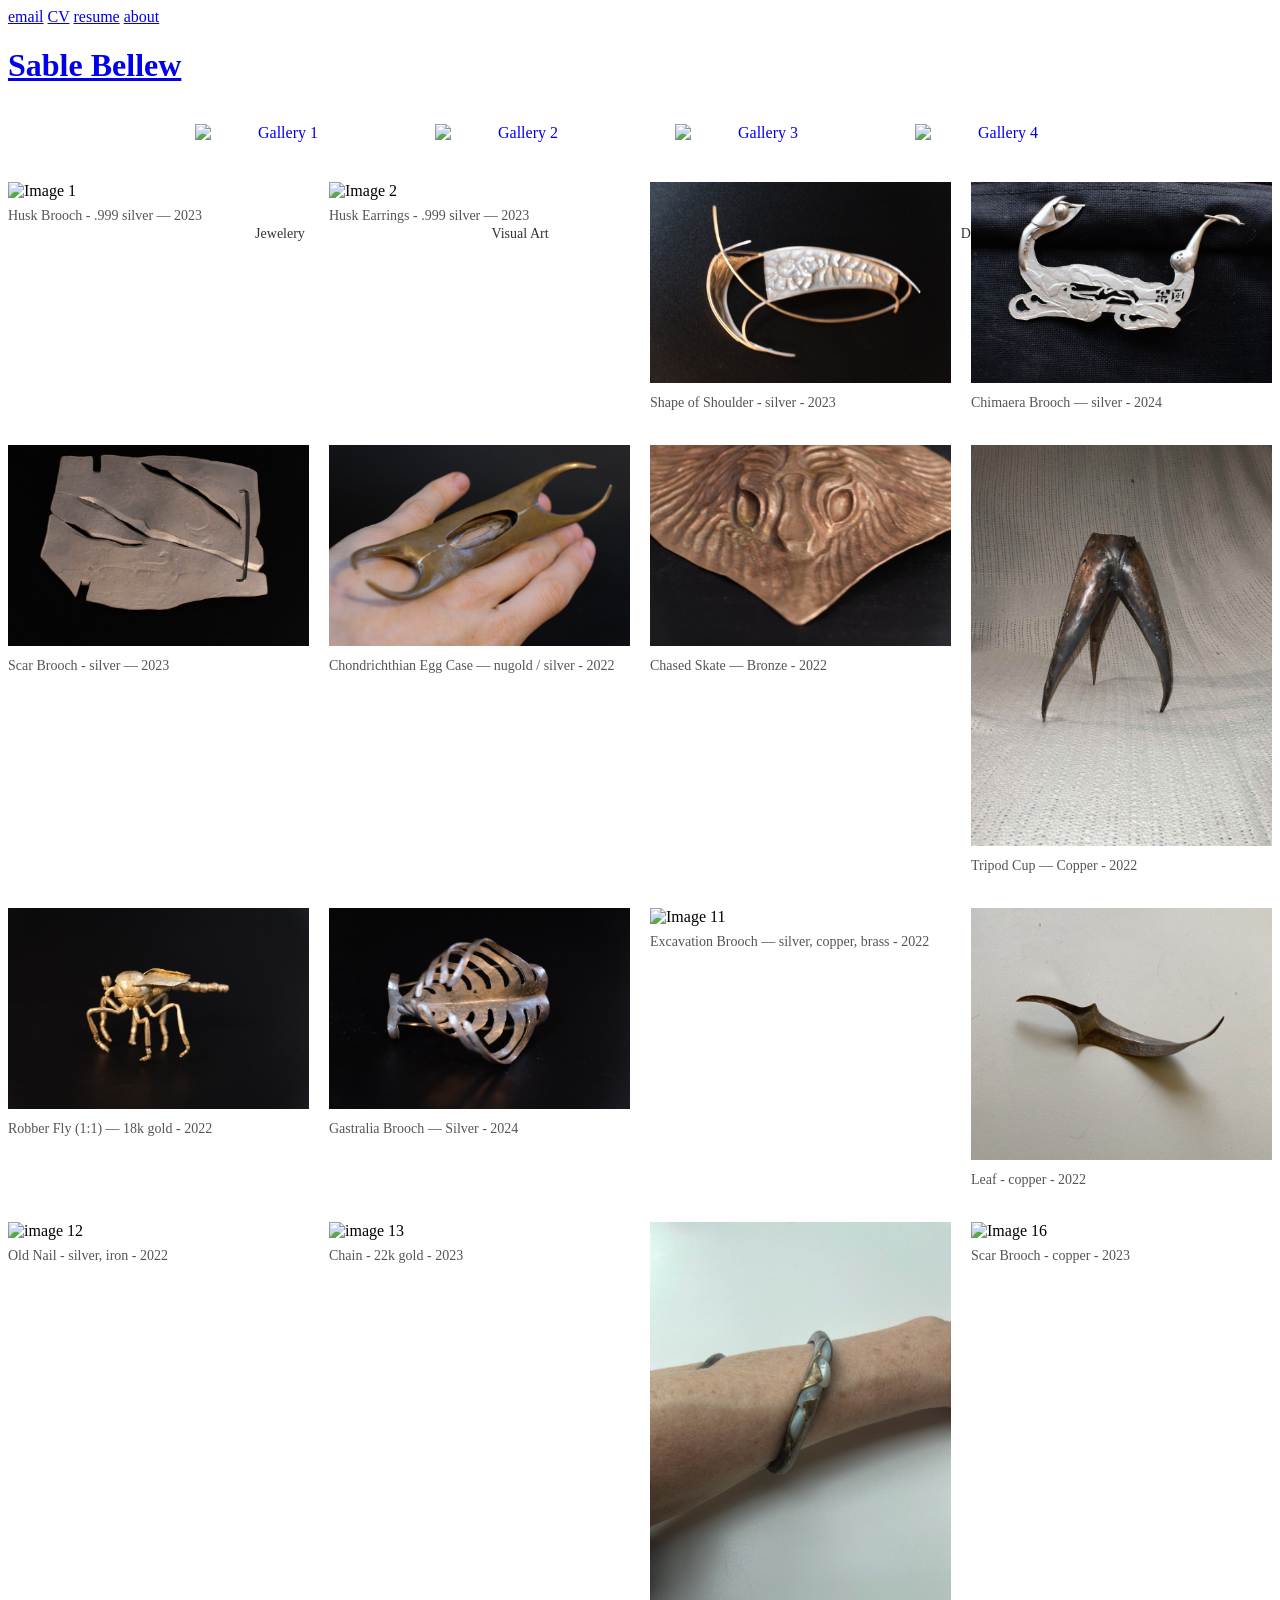
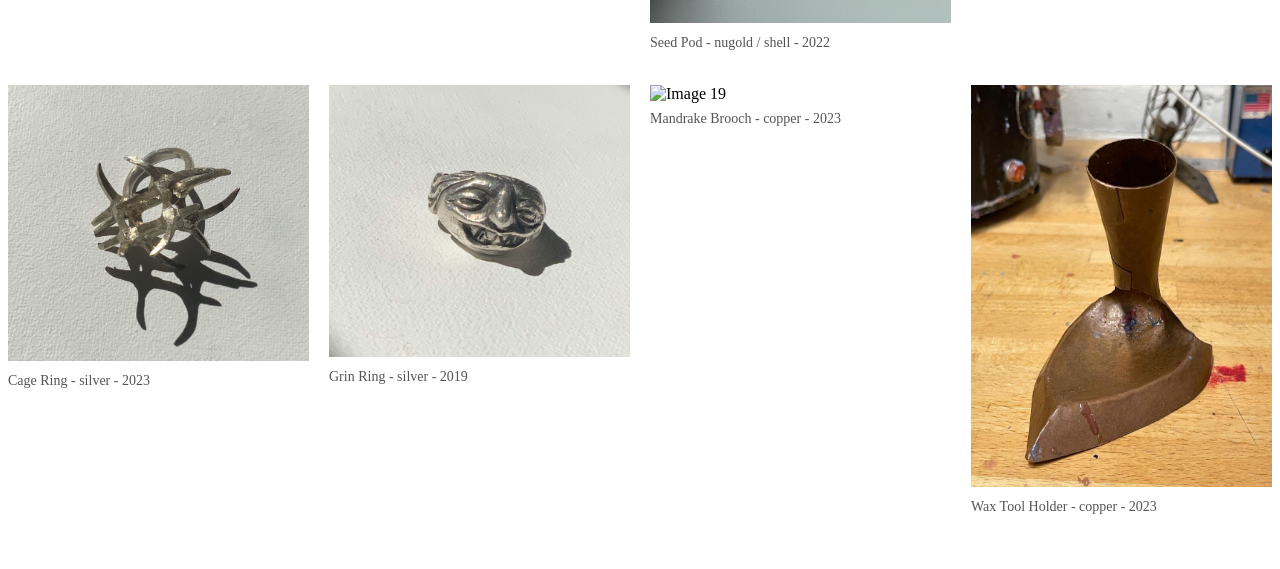
==== gallery1.html @ 0c8c331f "Update gallery1.html" ====
<!DOCTYPE html>
<html lang="en">
  <head>
    <meta charset="UTF-8" />
    <meta name="viewport" content="width=device-width, initial-scale=1.0" />
    <title>SilverGarden</title>
    <link rel="stylesheet" href="style.css" />
    <style>
      /* Main navigation and gallery buttons styling */
      .gallery-buttons {
        display: flex;
        justify-content: center;
        gap: 70px;
        margin: 40px 0;
      }

      .image-button {
        text-align: center;
        position: relative;
      }

      .image-label-wrapper {
        position: relative;
        display: inline-block;
      }

      .image-label-wrapper img {
        display: block;
        width: 170px;
        height: auto;
        object-fit: contain;
      }

      .label {
        position: absolute;
        top: 100px;
        left: 50%;
        transform: translateX(-50%);
        color: #333;
        font-size: 14px;
        padding: 2px 6px;
        border-radius: 4px;
        pointer-events: none;
      }

      /* Gallery grid styling */
      .gallery-grid {
        display: grid;
        grid-template-columns: repeat(auto-fill, minmax(250px, 1fr));
        gap: 20px;
        margin: 40px 0;
      }

      .gallery-item {
        position: relative;
      }

      .gallery-item img {
        width: 100%;
        height: auto;
        object-fit: cover;
        cursor: pointer;
        transition: transform 0.3s ease;
      }

      .gallery-item img:hover {
        transform: scale(1.03);
      }

      .gallery-item p {
        margin-top: 8px;
        font-size: 14px;
        color: #555;
      }

      /* Modal styling */
      .modal {
        display: none;
        position: fixed;
        z-index: 1000;
        left: 0;
        top: 0;
        width: 100%;
        height: 100%;
        overflow: auto;
        background-color: rgba(0, 0, 0, 0.9);
      }

      .modal-content {
        margin: auto;
        display: block;
        max-width: 80%;
        max-height: 80vh;
        position: relative;
        top: 50%;
        transform: translateY(-50%);
      }

      .caption {
        margin: auto;
        display: block;
        width: 80%;
        text-align: center;
        color: white;
        padding: 10px 0;
        height: 40px;
      }

      /* Close button */
      .close {
        position: absolute;
        top: 15px;
        right: 35px;
        color: #f1f1f1;
        font-size: 40px;
        font-weight: bold;
        transition: 0.3s;
        cursor: pointer;
      }

      .close:hover,
      .close:focus {
        color: #bbb;
        text-decoration: none;
      }
    </style>
  </head>
  <body>
    <header>
      <nav>
        <a href="#">email</a>
        <a href="#">CV</a>
        <a href="resume.html">resume</a>
        <a href="#">about</a>
      </nav>
    </header>
   <div class="header">
      <a href="index.html">
  <h1>Sable Bellew</h1>
      </a>
      <main>
      <div class="gallery-buttons">
        <div class="image-button">
          <a href="gallery1.html">
            <div class="image-label-wrapper">
              <span class="label">Jewelery</span>
              <img
                src="images/4star2.png"
                alt="Gallery 1"
                data-default="images/4star2.png"
                data-hover="images/4star1.png"
              />
            </div>
          </a>
        </div>

        <div class="image-button">
          <a href="gallery2.html">
            <div class="image-label-wrapper">
              <span class="label">Visual Art</span>
              <img
                src="images/4wrench2.png"
                alt="Gallery 2"
                data-default="iimages/4wrench2.png"
                data-hover="images/4wrenchtransparent.png"
              />
            </div>
          </a>
        </div>

        <div class="image-button">
          <a href="gallery3.html">
            <div class="image-label-wrapper">
              <span class="label">Research</span>
              <img
                src="images/4vice1.png"
                alt="Gallery 3"
                data-default="images/4vice1.png"
                data-hover="images/4vice2.png"
              />
            </div>
          </a>
        </div>

        <div class="image-button">
          <a href="gallery4.html">
            <div class="image-label-wrapper">
              <span class="label">Deuterostome</span>
              <img
                src="images/4bucket1.png"
                alt="Gallery 4"
                data-default="images/4bucket1.png"
                data-hover="images/4bucket2.png"
              />
            </div>
          </a>
        </div>
      </div>
    </main>

      <!-- Gallery grid -->
      <div class="gallery-grid">
        <div class="gallery-item">
          <img
            src="images/2brooch5.JPG"
            alt="Image 1"
            class="modal-opener"
          />
          <p>Husk Brooch - .999 silver — 2023</p>
        </div>
        <div class="gallery-item">
          <img
            src="images/2earring1.JPG"
            alt="Image 2"
            class="modal-opener"
          />
          <p>Husk Earrings - .999 silver — 2023</p>
        </div>
        <div class="gallery-item">
          <img
            src="images/2brooch3.JPG"
            alt="Image 3"
            class="modal-opener"
          />
          <p>Shape of Shoulder - silver - 2023</p>
        </div>
        <div class="gallery-item">
          <img
            src="images/2brooch4.5.JPG"
            alt="Image 4"
            class="modal-opener"
          />
          <p>Chimaera Brooch — silver - 2024</p>
        </div>
        <div class="gallery-item">
          <img
            src="images/2brooch1.JPG"
            alt="Image 5"
            class="modal-opener"
          />
          <p>Scar Brooch - silver — 2023</p>
        </div>
        <div class="gallery-item">
          <img
            src="images/2hollow1.JPG"
            alt="Image 6"
            class="modal-opener"
          />
          <p>Chondrichthian Egg Case — nugold / silver - 2022</p>
        </div>
        <div class="gallery-item">
          <img
            src="images/2skate1.JPG"
            alt="Image 7"
            class="modal-opener"
          />
          <p>Chased Skate — Bronze - 2022</p>
        </div>
        <div class="gallery-item">
          <img
            src="images/2hollow2.jpg"
            alt="Image 8"
            class="modal-opener"
          />
          <p>Tripod Cup — Copper - 2022</p>
        </div>
        <div class="gallery-item">
          <img
            src="images/2fly3.JPG"
            alt="Image 9"
            class="modal-opener"
          />
          <p>Robber Fly (1:1) — 18k gold - 2022</p>
        </div>
        <div class="gallery-item">
          <img
            src="images/2brooch2.JPG"
            alt="Image 10"
            class="modal-opener"
          />
          <p>Gastralia Brooch — Silver - 2024</p>
        </div>
        <div class="gallery-item">
          <img
            src="images/2brooch6.png"
            alt="Image 11"
            class="modal-opener"
          />
          <p>Excavation Brooch — silver, copper, brass - 2022</p>
        </div>
        <div class="gallery-item">
          <img
            src="images/2hollow3.jpg"
            alt="image 11"
            class="modal-opener"
          />
          <p>Leaf - copper - 2022</p>
        </div>
        <div class="gallery-item">
          <img
            src="images/2chain2.jpg"
            alt="image 12"
            class="modal-opener"
          />
          <p>Old Nail - silver, iron - 2022</p>
        </div>
        <div class="gallery-item">
          <img
            src="images/2chain1.jpg"
            alt="image 13"
            class="modal-opener"
          />
          <p>Chain - 22k gold - 2023</p>
        </div>
        <div class="gallery-item">
          <img
            src="images/2hollow4.JPG"
            alt="Seed Pod Cuff - shell and nugold - 2022"
            class="modal-opener"
          />
          <p>Seed Pod - nugold / shell - 2022</p>
        </div>
        <div class="gallery-item">
          <img
            src="images/2brooch7.jpg"
            alt="Image 16"
            class="modal-opener"
          />
          <p>Scar Brooch - copper - 2023</p>
        </div>
        <div class="gallery-item">
          <img
            src="images/2ring9.jpg"
            alt="Image 17"
            class="modal-opener"
          />
          <p>Cage Ring - silver - 2023</p>
        </div>
        <div class="gallery-item">
          <img
            src="images/2ring11.jpg"
            alt="Image 18"
            class="modal-opener"
          />
          <p>Grin Ring - silver - 2019</p>
        </div>
        <div class="gallery-item">
          <img
            src="images/2brooch8.jpg"
            alt="Image 19"
            class="modal-opener"
          />
          <p>Mandrake Brooch - copper - 2023</p>
        </div>
        <div class="gallery-item">
          <img
            src="images/2hollow6.JPG"
            alt="Image 20"
            class="modal-opener"
          />
          <p>Wax Tool Holder - copper - 2023</p>
        </div>
      </div>
    </main>

    <!-- The Modal -->
    <div id="imageModal" class="modal">
      <span class="close">&times;</span>
      <img class="modal-content" id="modalImage">
      <div id="caption" class="caption"></div>
    </div>

    <script>
      // Wait for the DOM to be fully loaded before running code
      document.addEventListener("DOMContentLoaded", function() {
        // Handle hover effects for the main gallery navigation buttons
        document.querySelectorAll('.image-button img').forEach((img) => {
          const defaultSrc = img.dataset.default;
          const hoverSrc = img.dataset.hover;
          
          img.addEventListener('mouseover', () => {
            img.src = hoverSrc;
          });
          
          img.addEventListener('mouseout', () => {
            img.src = defaultSrc;
          });
        });
        
        // Modal functionality
        const modal = document.getElementById("imageModal");
        const modalImg = document.getElementById("modalImage");
        const captionText = document.getElementById("caption");
        const closeBtn = document.getElementsByClassName("close")[0];
        
        // Get all images with the class "modal-opener"
        const images = document.querySelectorAll(".modal-opener");
        
        // Add click event to each gallery image
        images.forEach(img => {
          img.addEventListener("click", function() {
            modal.style.display = "block";
            modalImg.src = this.src;
            captionText.innerHTML = this.alt;
            
            // Get the caption from the paragraph element that follows the image
            const captionElement = this.nextElementSibling;
            if (captionElement && captionElement.tagName === 'P') {
              captionText.innerHTML = captionElement.textContent;
            }
          });
        });
        
        // Close the modal when the × is clicked
        closeBtn.onclick = function() {
          modal.style.display = "none";
        }
        
        // Close the modal when clicking outside of the image
        modal.addEventListener("click", function(event) {
          if (event.target === modal) {
            modal.style.display = "none";
          }
        });
        
        // Close the modal when the Escape key is pressed
        document.addEventListener('keydown', function(event) {
          if (event.key === 'Escape' && modal.style.display === 'block') {
            modal.style.display = 'none';
          }
        });
      });
    </script>
  </body>
</html>
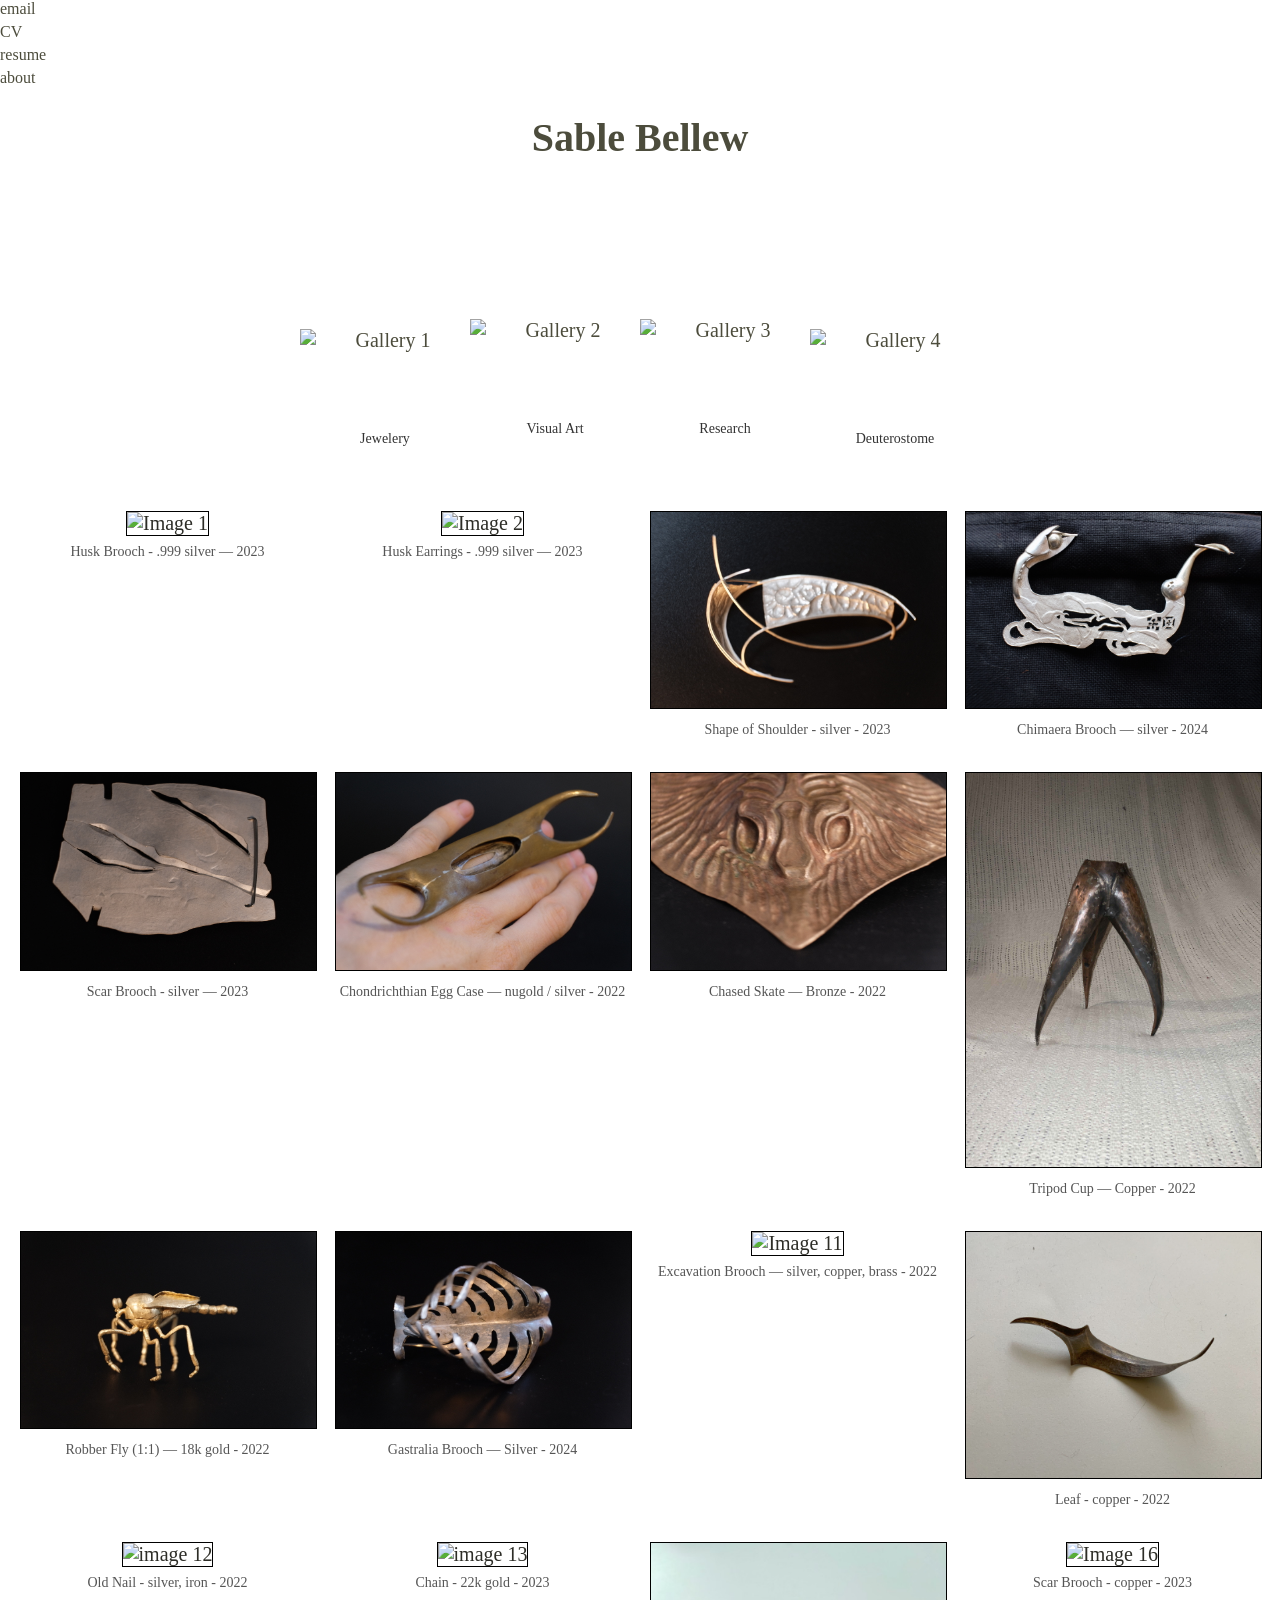
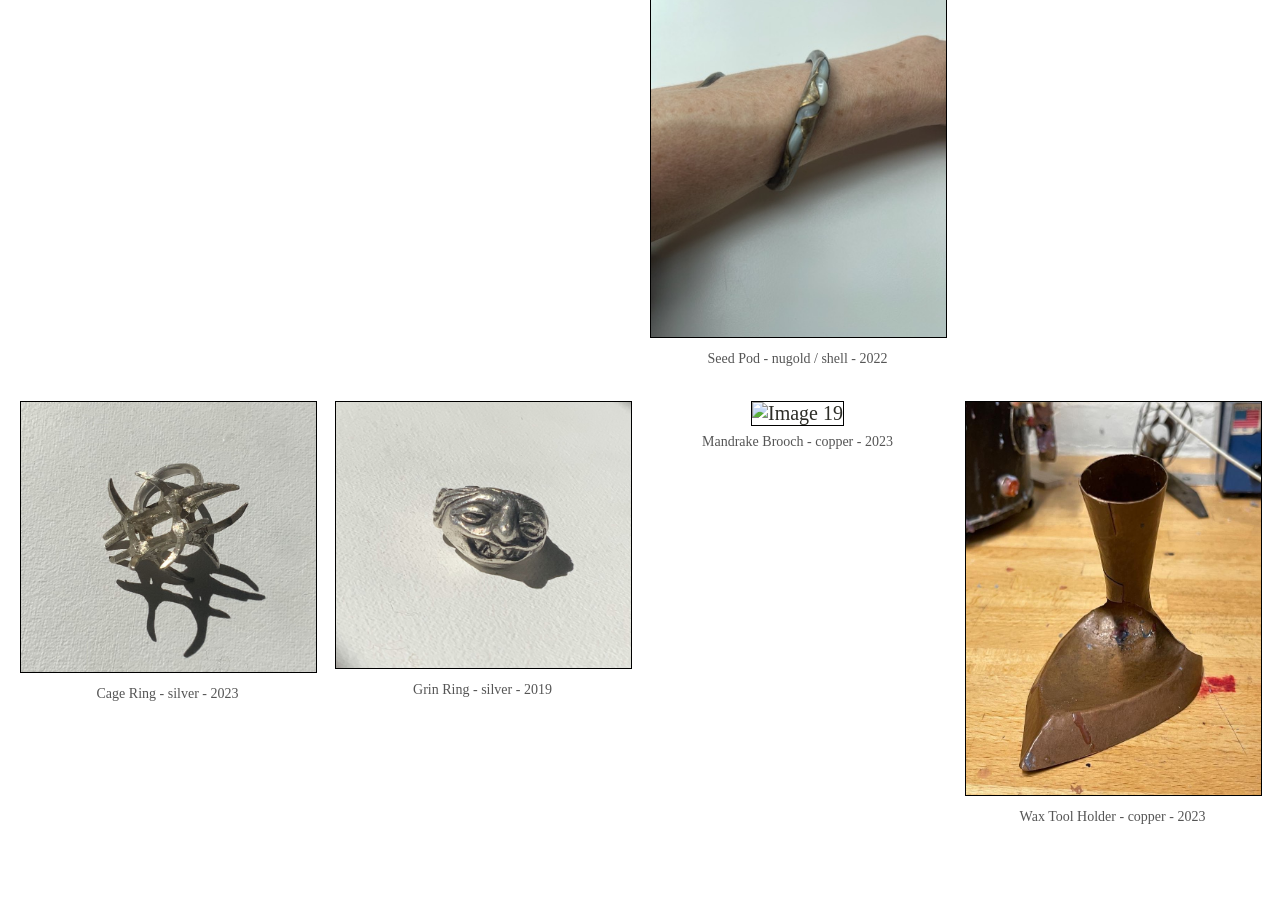
==== commit 9087263d: "Update gallery1.html" ====
--- a/gallery1.html
+++ b/gallery1.html
@@ -161,7 +161,7 @@
               <img
                 src="images/4wrench2.png"
                 alt="Gallery 2"
-                data-default="iimages/4wrench2.png"
+                data-default="images/4wrench2.png"
                 data-hover="images/4wrenchtransparent.png"
               />
             </div>
--- a/style.css
+++ b/style.css
@@ -0,0 +1,213 @@
+body {
+  font-family: 'HiraginoKakuGothic', serif;
+  background-color: #fff;
+  background-size: cover;
+  background-position: center;
+  background-repeat: no-repeat;
+  height: 100vh;
+  margin: 0;
+  display: flex;
+  flex-direction: column;
+}
+
+@font-face {
+  font-family: 'HiraginoKakuGothic';
+  src: url('https://cdn.glitch.global/cab32a10-c938-4b3f-b2cf-bbcc3f9d5148/OradanoGSRR.ttf?v=1747278295881') format('opentype');
+  font-weight: bold;
+  font-style: normal;
+}
+
+header {
+  width: 100%;
+  padding: 0px;
+  margin: 0px;
+  top: 0;
+  left: 0;
+  display: flex;
+  gap: 0px;
+  z-index: 10;
+}
+.header {A
+  padding: 0px;
+  text-align: Center;
+  background: #;
+  color: #2d2d27;
+  font-size: 20px;
+}
+
+nav {
+  display: flex;
+  flex-direction: column;
+  align-items: flex-start;
+  gap: 5px;
+}
+
+nav a {
+  display: inline-block;
+  text-decoration: none;
+  color: #4c4c3c;
+  font-weight: normal;
+  margin-right: 90px;
+}
+
+nav a:hover {
+  text-decoration: underline;
+  color: #e9eb45;
+}
+.header a {
+  text-decoration: none;
+  color: #4c4c3c;
+  font-weight: normal;
+}
+
+.header a:hover {
+  text-decoration: underline;
+  color: #e9eb45;
+}
+main {
+  display: flex;
+  flex-direction: column;
+  flex: 1;
+  margin-top: 50px;
+  padding: 20px;
+}
+
+.gallery-buttons {
+  display: flex;
+  justify-content: center;
+  gap: 70px;
+  margin: 0px 0;
+  position: relative;
+}
+
+.gallery-buttons .image-button {
+  background: none;
+  border: none;
+  cursor: pointer;
+}
+
+.gallery-buttons .image-button:nth-child(1) {
+  transform: translateY(20px);
+}
+
+.gallery-buttons .image-button:nth-child(2),
+.gallery-buttons .image-button:nth-child(3) {
+  transform: translateY(10px);
+}
+
+.gallery-buttons .image-button:nth-child(4) {
+  transform: translateY(20px);
+}
+
+.gallery-grid {
+  display: grid;
+  grid-template-columns: repeat(auto-fit, minmax(250px, 1fr));
+  gap: 30px;
+  padding: 40px 20px;
+}
+
+.gallery-item {
+  text-align: center;
+}
+
+.gallery-item img {
+  max-width: 100%;
+  height: auto;
+  border: 1px solid black;
+}
+
+.gallery-item p {
+  margin-top: 8px;
+  font-size: 00.95em;
+  color: ##2d2d27;
+}
+
+.image-button {
+  background: none;
+  border: none;
+  padding: 0;
+  cursor: pointer;
+  width: 100px;
+  aspect-ratio: 1 / 1;
+  display: flex;
+  align-items: center;
+  justify-content: center;
+}
+
+.image-button img {
+  width: 170px;
+  height: auto;
+  object-fit: contain;
+  display: block;
+}
+
+/* Style the Image Used to Trigger the Modal */
+#myImg {
+  border-radius: 5px;
+  cursor: pointer;
+  transition: 0.3s;
+}
+
+#myImg:hover {opacity: 0.7;}
+
+/* The Modal (background) */
+.modal {
+  display: none; /* Hidden by default */
+  position: fixed; /* Stay in place */
+  z-index: 1; /* Sit on top */
+  padding-top: 100px; /* Location of the box */
+  left: 0;
+  top: 0;
+  width: 100%; /* Full width */
+  height: 100%; /* Full height */
+  overflow: auto; /* Enable scroll if needed */
+  background-color: rgb(0,0,0); /* Fallback color */
+  background-color: rgba(0,0,0,0.9); /* Black w/ opacity */
+}
+
+/* Modal Content (Image) */
+.modal-content {
+  margin: auto;
+  display: block;
+  width: 80%;
+  max-width: 700px;
+ object-fit: contain;  /* add this */
+  max-height: 80vh;
+}
+
+/* Caption of Modal Image (Image Text) - Same Width as the Image */
+#caption {
+  margin: auto;
+  display: block;
+  width: 80%;
+  max-width: 700px;
+  text-align: center;
+  color: #ccc;
+  padding: 10px 0;
+  height: 150px;
+}
+
+
+
+@keyframes zoom {
+  from {transform:scale(0)}
+  to {transform:scale(1)}
+}
+
+/* The Close Button */
+.close {
+  position: absolute;
+  top: 15px;
+  right: 35px;
+  color: #f1f1f1;
+  font-size: 40px;
+  font-weight: bold;
+  transition: 0.3s;
+}
+
+.close:hover,
+.close:focus {
+  color: #bbb;
+  text-decoration: none;
+  cursor: pointer;
+}
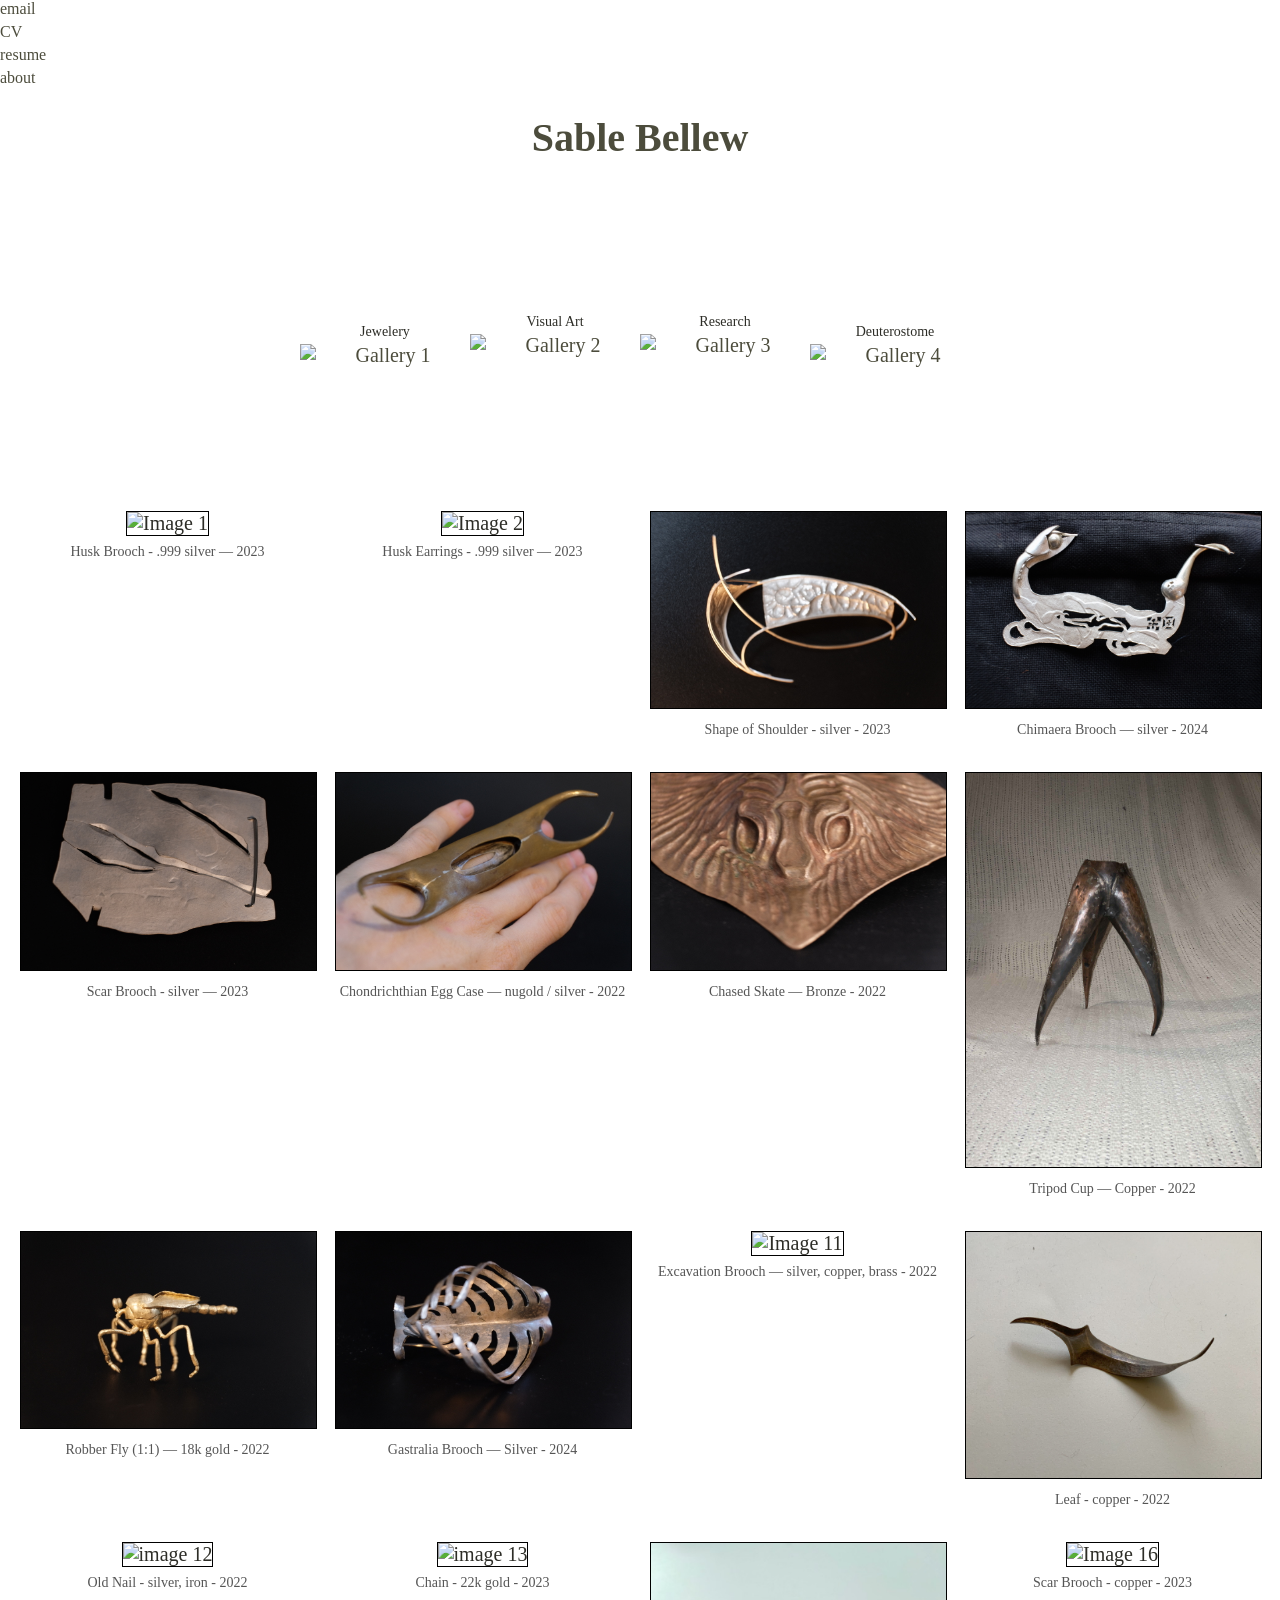
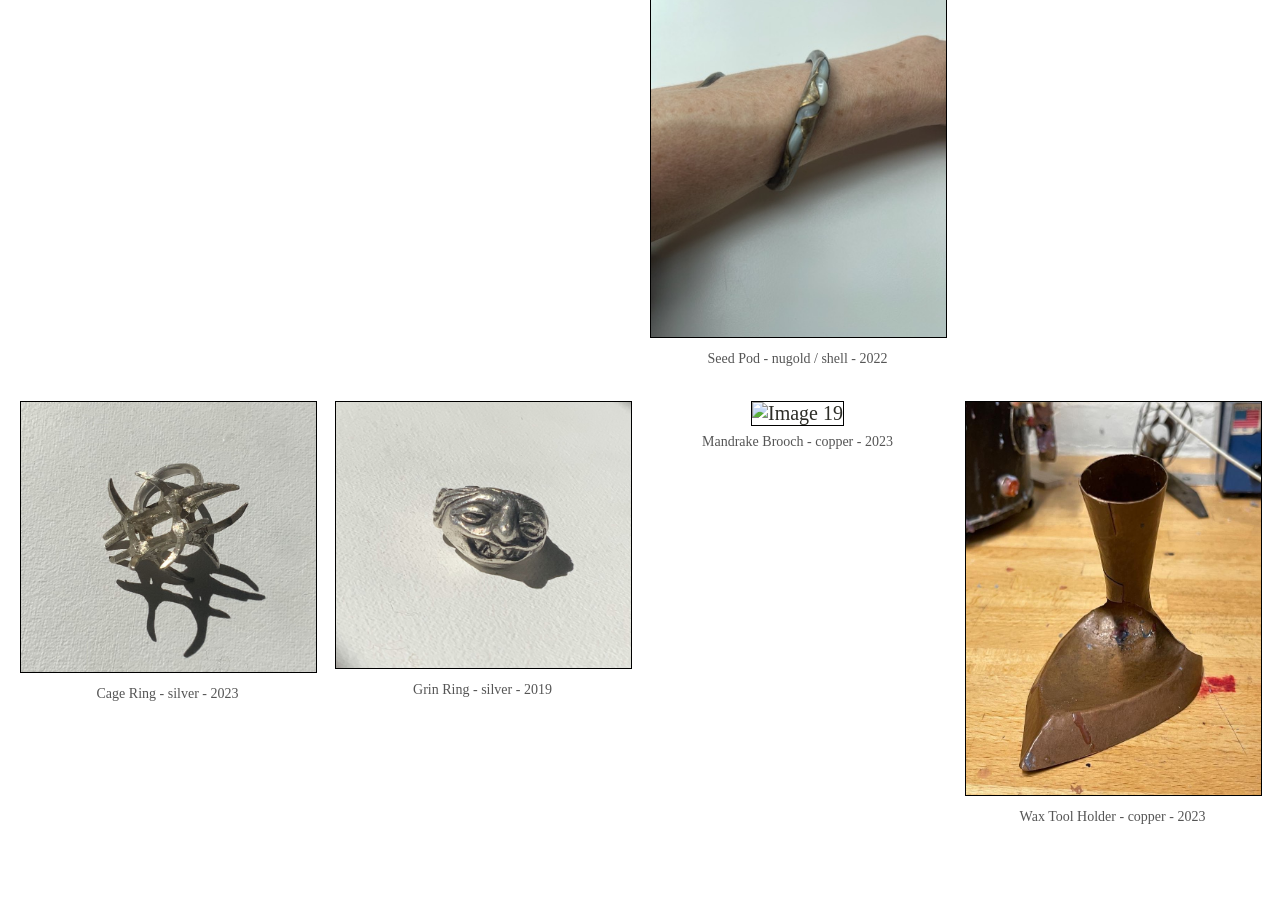
==== commit 77166d27: "Update gallery1.html" ====
--- a/gallery1.html
+++ b/gallery1.html
@@ -31,16 +31,17 @@
         object-fit: contain;
       }
 
-      .label {
-        position: absolute;
-        top: 100px;
-        left: 50%;
-        transform: translateX(-50%);
-        color: #333;
-        font-size: 14px;
-        padding: 2px 6px;
-        border-radius: 4px;
-        pointer-events: none;
+.label {
+  display: block;
+  position: static;
+  transform: none;
+  background-color: transparent;
+  color: #2d2d27;
+  font-size: 14px;
+  padding: 4px 0;
+  margin-top: 6px;
+  text-align: center;
+  pointer-events: none;
       }
 
       /* Gallery grid styling */
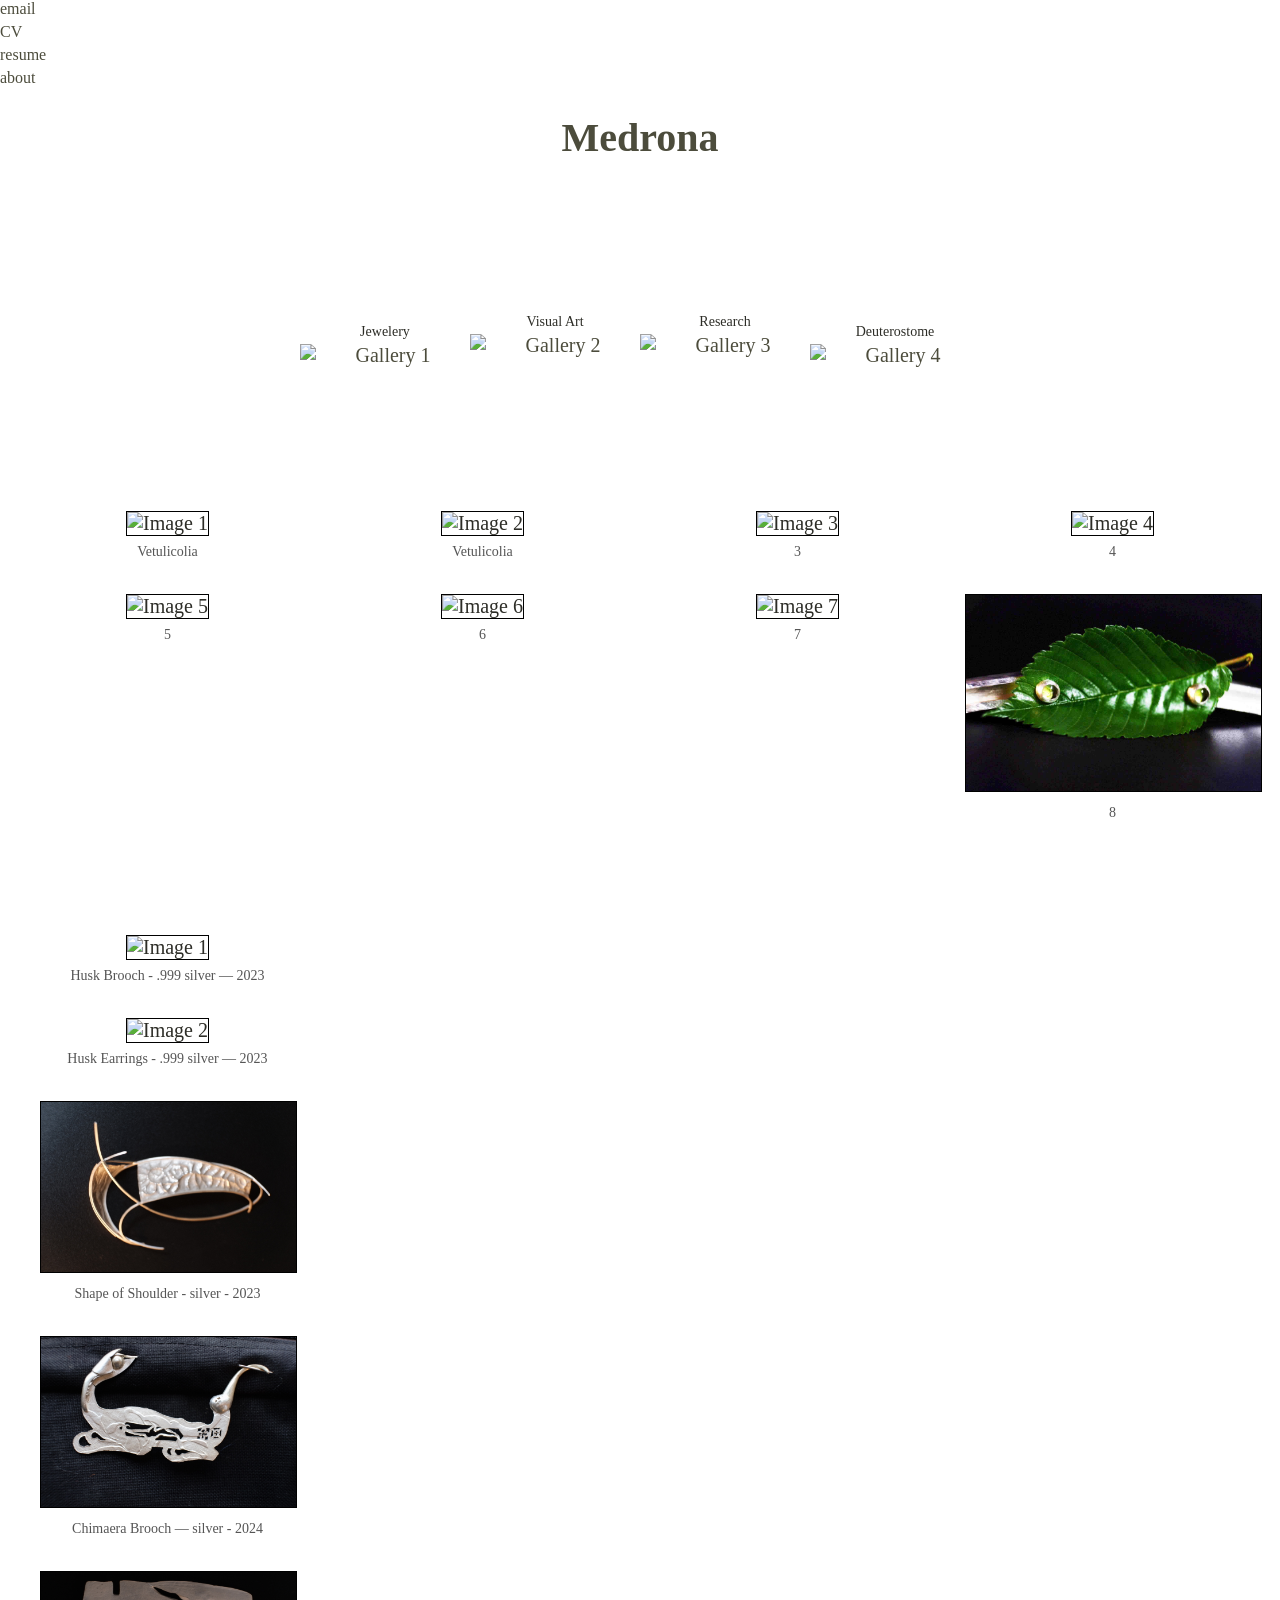
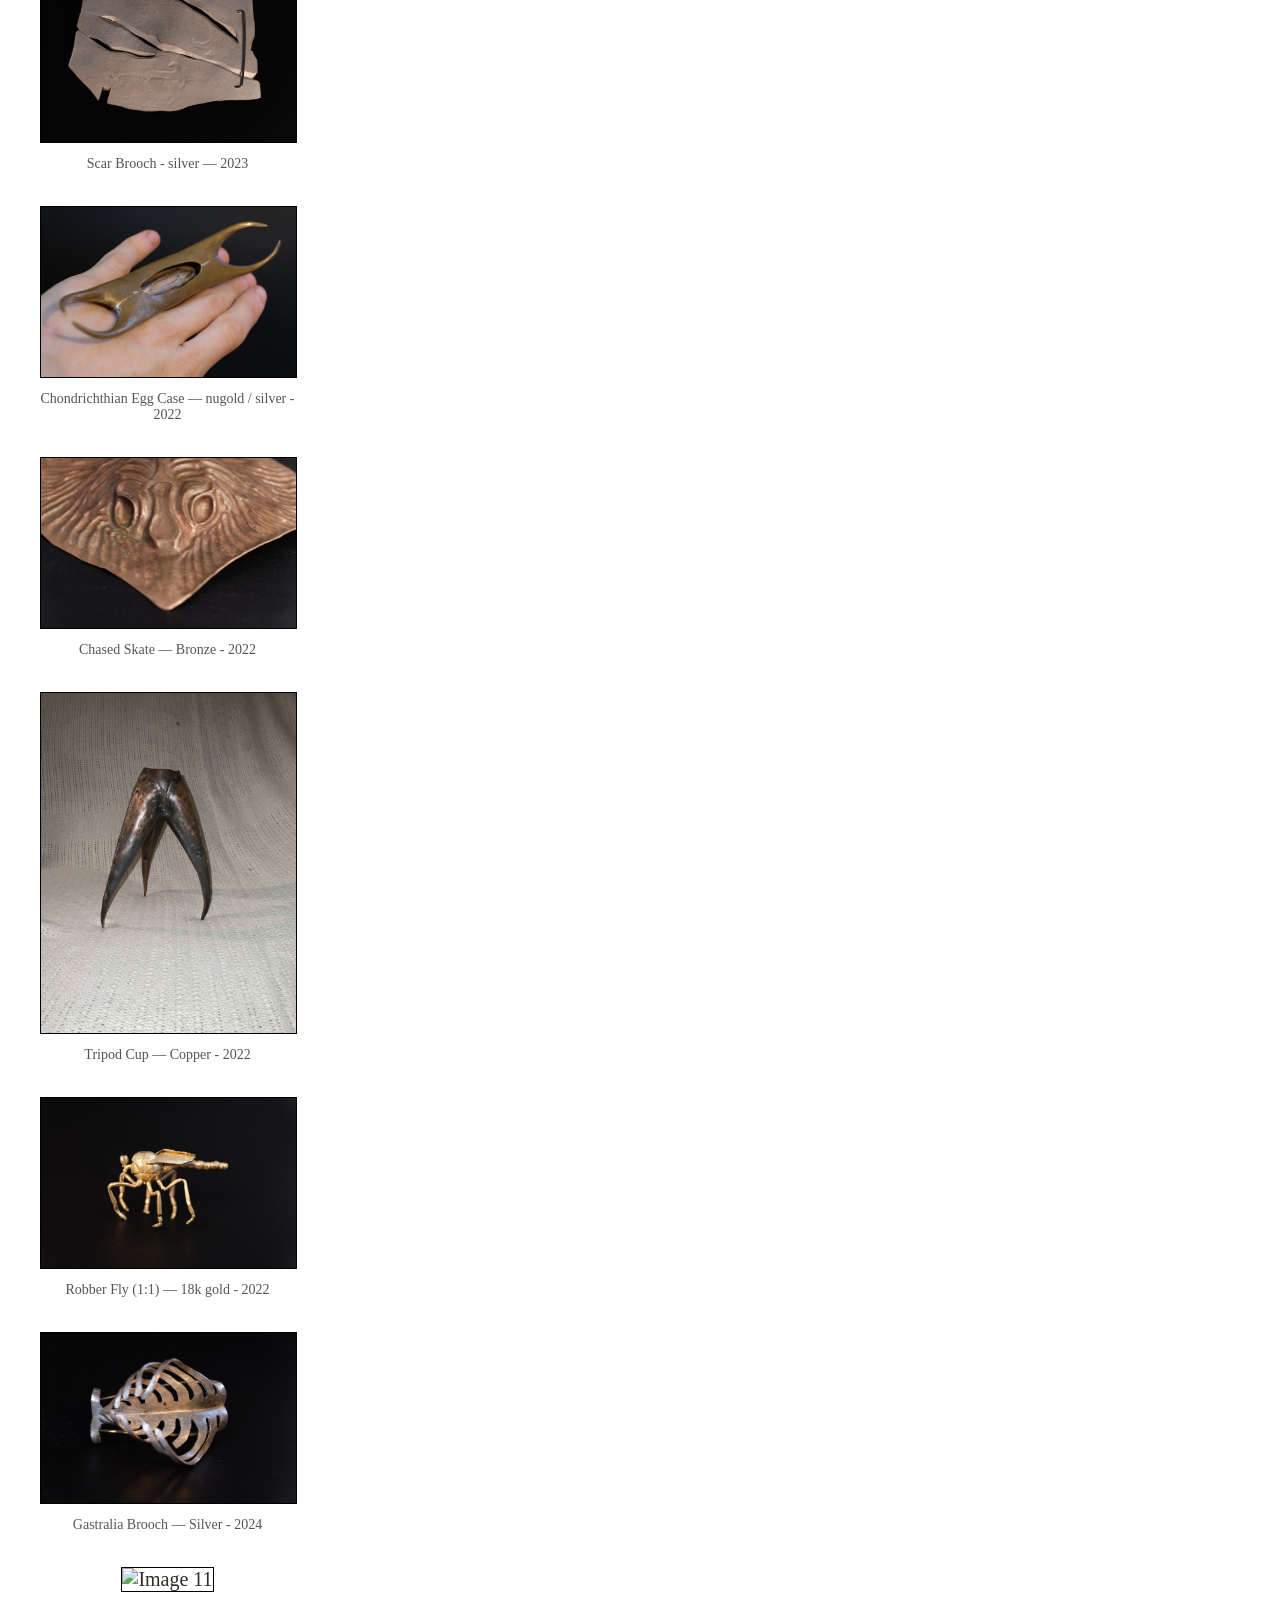
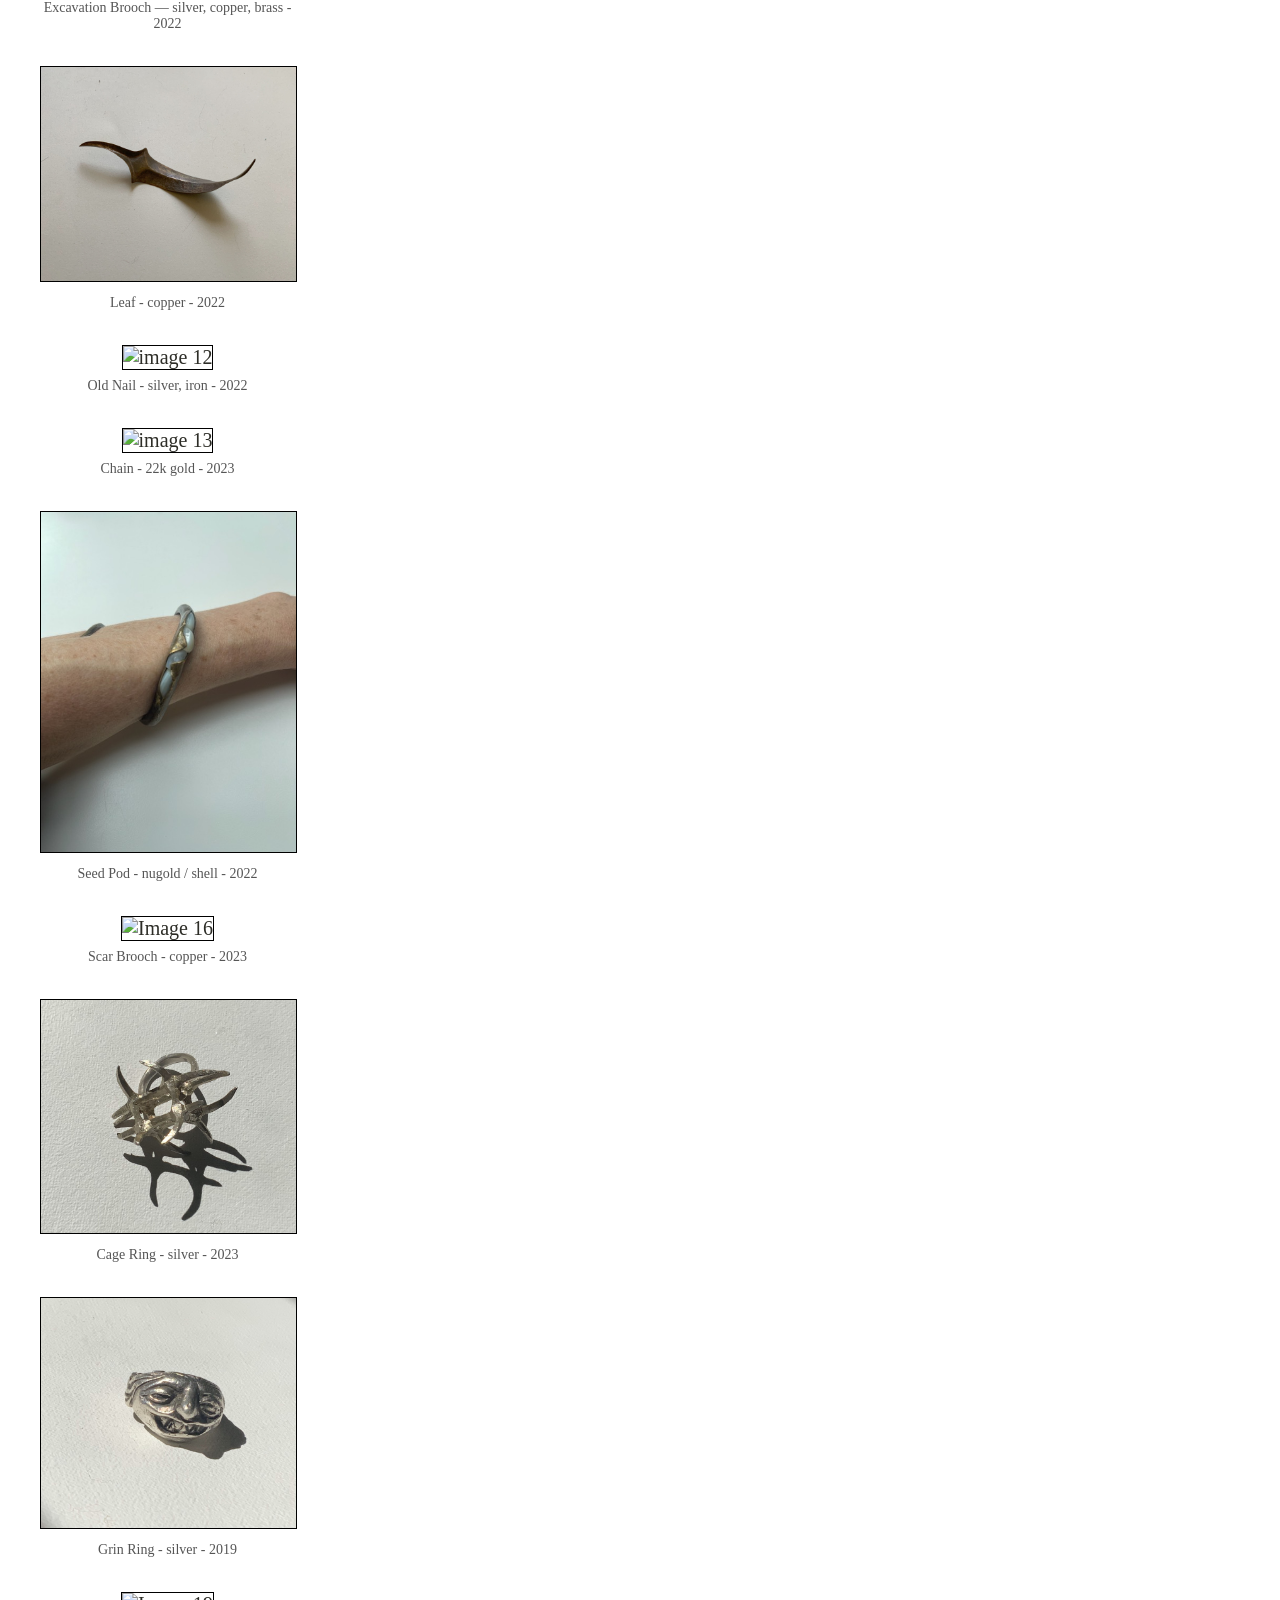
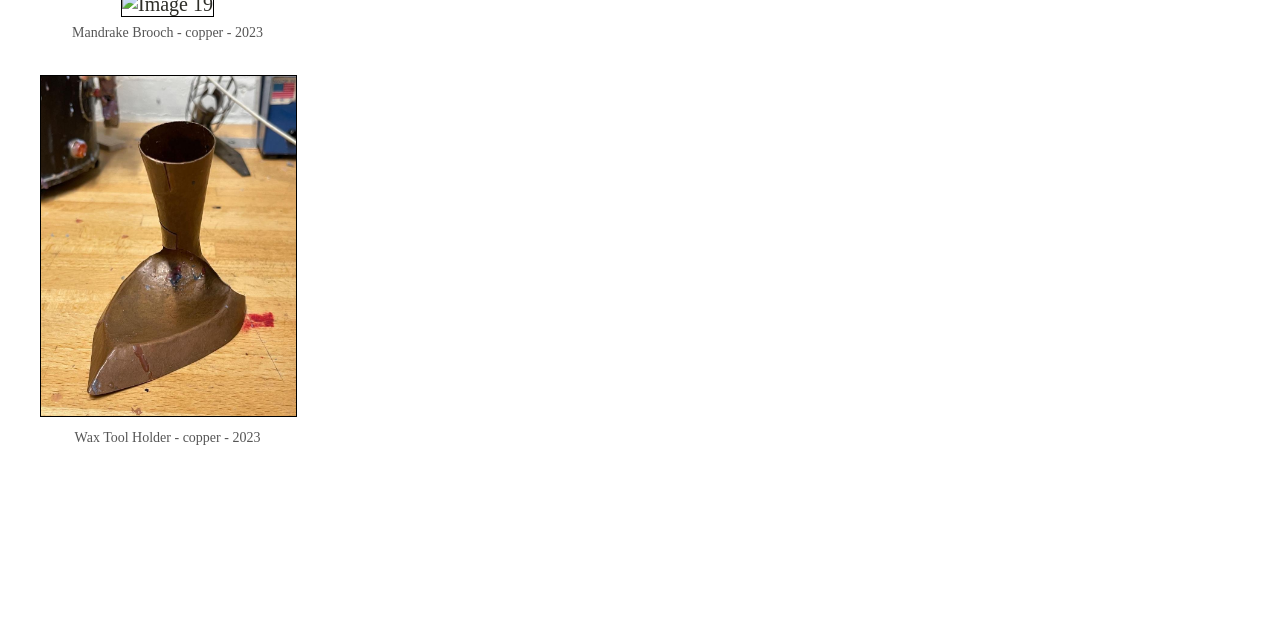
==== commit 0c0f14a1: "Update gallery1.html" ====
--- a/gallery1.html
+++ b/gallery1.html
@@ -6,7 +6,6 @@
     <title>SilverGarden</title>
     <link rel="stylesheet" href="style.css" />
     <style>
-      /* Main navigation and gallery buttons styling */
       .gallery-buttons {
         display: flex;
         justify-content: center;
@@ -31,20 +30,19 @@
         object-fit: contain;
       }
 
-.label {
-  display: block;
-  position: static;
-  transform: none;
-  background-color: transparent;
-  color: #2d2d27;
-  font-size: 14px;
-  padding: 4px 0;
-  margin-top: 6px;
-  text-align: center;
-  pointer-events: none;
-      }
-
-      /* Gallery grid styling */
+      .label {
+        display: block;
+        position: static;
+        transform: none;
+        background-color: transparent;
+        color: #2d2d27;
+        font-size: 14px;
+        padding: 4px 0;
+        margin-top: 6px;
+        text-align: center;
+        pointer-events: none;
+      }
+
       .gallery-grid {
         display: grid;
         grid-template-columns: repeat(auto-fill, minmax(250px, 1fr));
@@ -74,7 +72,7 @@
         color: #555;
       }
 
-      /* Modal styling */
+      /* Modal */
       .modal {
         display: none;
         position: fixed;
@@ -83,33 +81,30 @@
         top: 0;
         width: 100%;
         height: 100%;
-        overflow: auto;
         background-color: rgba(0, 0, 0, 0.9);
+        /* Flexbox centering — fixes the bottom-alignment issue */
+        flex-direction: column;
+        align-items: center;
+        justify-content: center;
       }
 
       .modal-content {
-        margin: auto;
         display: block;
         max-width: 80%;
         max-height: 80vh;
-        position: relative;
-        top: 50%;
-        transform: translateY(-50%);
+        object-fit: contain;
       }
 
       .caption {
-        margin: auto;
-        display: block;
-        width: 80%;
         text-align: center;
         color: white;
-        padding: 10px 0;
-        height: 40px;
-      }
-
-      /* Close button */
+        padding: 12px 0 0;
+        font-size: 14px;
+        min-height: 24px;
+      }
+
       .close {
-        position: absolute;
+        position: fixed;
         top: 15px;
         right: 35px;
         color: #f1f1f1;
@@ -117,12 +112,45 @@
         font-weight: bold;
         transition: 0.3s;
         cursor: pointer;
-      }
-
-      .close:hover,
-      .close:focus {
+        line-height: 1;
+        user-select: none;
+      }
+
+      .close:hover {
         color: #bbb;
-        text-decoration: none;
+      }
+
+      /* Arrow buttons */
+      .modal-arrow {
+        position: fixed;
+        top: 50%;
+        transform: translateY(-50%);
+        background: rgba(255, 255, 255, 0.15);
+        border: none;
+        color: white;
+        font-size: 36px;
+        width: 52px;
+        height: 52px;
+        border-radius: 50%;
+        cursor: pointer;
+        display: flex;
+        align-items: center;
+        justify-content: center;
+        transition: background 0.2s;
+        user-select: none;
+        line-height: 1;
+      }
+
+      .modal-arrow:hover {
+        background: rgba(255, 255, 255, 0.3);
+      }
+
+      .modal-arrow.prev {
+        left: 20px;
+      }
+
+      .modal-arrow.next {
+        right: 20px;
       }
     </style>
   </head>
@@ -135,300 +163,234 @@
         <a href="#">about</a>
       </nav>
     </header>
-   <div class="header">
+    <div class="header">
       <a href="index.html">
-  <h1>Sable Bellew</h1>
+        <h1>Medrona</h1>
       </a>
       <main>
-      <div class="gallery-buttons">
-        <div class="image-button">
-          <a href="gallery1.html">
-            <div class="image-label-wrapper">
-              <span class="label">Jewelery</span>
-              <img
-                src="images/4star2.png"
-                alt="Gallery 1"
-                data-default="images/4star2.png"
-                data-hover="images/4star1.png"
-              />
-            </div>
-          </a>
-        </div>
-
-        <div class="image-button">
-          <a href="gallery2.html">
-            <div class="image-label-wrapper">
-              <span class="label">Visual Art</span>
-              <img
-                src="images/4wrench2.png"
-                alt="Gallery 2"
-                data-default="images/4wrench2.png"
-                data-hover="images/4wrenchtransparent.png"
-              />
-            </div>
-          </a>
-        </div>
-
-        <div class="image-button">
-          <a href="gallery3.html">
-            <div class="image-label-wrapper">
-              <span class="label">Research</span>
-              <img
-                src="images/4vice1.png"
-                alt="Gallery 3"
-                data-default="images/4vice1.png"
-                data-hover="images/4vice2.png"
-              />
-            </div>
-          </a>
-        </div>
-
-        <div class="image-button">
-          <a href="gallery4.html">
-            <div class="image-label-wrapper">
-              <span class="label">Deuterostome</span>
-              <img
-                src="images/4bucket1.png"
-                alt="Gallery 4"
-                data-default="images/4bucket1.png"
-                data-hover="images/4bucket2.png"
-              />
-            </div>
-          </a>
+        <div class="gallery-buttons">
+          <div class="image-button">
+            <a href="gallery1.html">
+              <div class="image-label-wrapper">
+                <span class="label">Jewelery</span>
+                <img src="images/4star2.png" alt="Gallery 1" data-default="images/4star2.png" data-hover="images/4star1.png" />
+              </div>
+            </a>
+          </div>
+          <div class="image-button">
+            <a href="gallery2.html">
+              <div class="image-label-wrapper">
+                <span class="label">Visual Art</span>
+                <img src="images/4wrench2.png" alt="Gallery 2" data-default="images/4wrench2.png" data-hover="images/4wrenchtransparent.png" />
+              </div>
+            </a>
+          </div>
+          <div class="image-button">
+            <a href="gallery3.html">
+              <div class="image-label-wrapper">
+                <span class="label">Research</span>
+                <img src="images/4vice1.png" alt="Gallery 3" data-default="images/4vice1.png" data-hover="images/4vice2.png" />
+              </div>
+            </a>
+          </div>
+          <div class="image-button">
+            <a href="gallery4.html">
+              <div class="image-label-wrapper">
+                <span class="label">Deuterostome</span>
+                <img src="images/4bucket1.png" alt="Gallery 4" data-default="images/4bucket1.png" data-hover="images/4bucket2.png" />
+              </div>
+            </a>
+          </div>
+        </div>
+      </main>
+
+ <div class="gallery-grid">
+        <div class="gallery-item">
+          <img src="1vetuli1" alt="Image 1" class="modal-opener" />
+          <p>Vetulicolia</p>
+        </div>
+        <div class="gallery-item">
+          <img src="images/2cast3" alt="Image 2" class="modal-opener" />
+          <p>Vetulicolia</p>
+        </div>
+        <div class="gallery-item">
+          <img src="images/2cast2" alt="Image 3" class="modal-opener" />
+          <p>3</p>
+        </div>
+        <div class="gallery-item">
+          <img src="images/2earring4.JPG" alt="Image 4" class="modal-opener" />
+          <p>4</p>
+        </div>
+        <div class="gallery-item">
+          <img src="images/2studs4.JPG" alt="Image 5" class="modal-opener" />
+          <p>5</p>
+        </div>
+        <div class="gallery-item">
+          <img src="images/2studs2.JPG" alt="Image 6" class="modal-opener" />
+          <p>6</p>
+        </div>
+        <div class="gallery-item">
+          <img src="images/2studs1.JPG" alt="Image 7" class="modal-opener" />
+          <p>7</p>
+        </div>
+        <div class="gallery-item">
+          <img src="images/2brooch10.jpg" alt="Image 8" class="modal-opener" />
+          <p>8</p>
+        </div>
+      
+      <div class="gallery-grid">
+        <div class="gallery-item">
+          <img src="images/2brooch5.JPG" alt="Image 1" class="modal-opener" />
+          <p>Husk Brooch - .999 silver — 2023</p>
+        </div>
+        <div class="gallery-item">
+          <img src="images/2earring1.JPG" alt="Image 2" class="modal-opener" />
+          <p>Husk Earrings - .999 silver — 2023</p>
+        </div>
+        <div class="gallery-item">
+          <img src="images/2brooch3.JPG" alt="Image 3" class="modal-opener" />
+          <p>Shape of Shoulder - silver - 2023</p>
+        </div>
+        <div class="gallery-item">
+          <img src="images/2brooch4.5.JPG" alt="Image 4" class="modal-opener" />
+          <p>Chimaera Brooch — silver - 2024</p>
+        </div>
+        <div class="gallery-item">
+          <img src="images/2brooch1.JPG" alt="Image 5" class="modal-opener" />
+          <p>Scar Brooch - silver — 2023</p>
+        </div>
+        <div class="gallery-item">
+          <img src="images/2hollow1.JPG" alt="Image 6" class="modal-opener" />
+          <p>Chondrichthian Egg Case — nugold / silver - 2022</p>
+        </div>
+        <div class="gallery-item">
+          <img src="images/2skate1.JPG" alt="Image 7" class="modal-opener" />
+          <p>Chased Skate — Bronze - 2022</p>
+        </div>
+        <div class="gallery-item">
+          <img src="images/2hollow2.jpg" alt="Image 8" class="modal-opener" />
+          <p>Tripod Cup — Copper - 2022</p>
+        </div>
+        <div class="gallery-item">
+          <img src="images/2fly3.JPG" alt="Image 9" class="modal-opener" />
+          <p>Robber Fly (1:1) — 18k gold - 2022</p>
+        </div>
+        <div class="gallery-item">
+          <img src="images/2brooch2.JPG" alt="Image 10" class="modal-opener" />
+          <p>Gastralia Brooch — Silver - 2024</p>
+        </div>
+        <div class="gallery-item">
+          <img src="images/2brooch6.png" alt="Image 11" class="modal-opener" />
+          <p>Excavation Brooch — silver, copper, brass - 2022</p>
+        </div>
+        <div class="gallery-item">
+          <img src="images/2hollow3.jpg" alt="image 11" class="modal-opener" />
+          <p>Leaf - copper - 2022</p>
+        </div>
+        <div class="gallery-item">
+          <img src="images/2chain2.jpg" alt="image 12" class="modal-opener" />
+          <p>Old Nail - silver, iron - 2022</p>
+        </div>
+        <div class="gallery-item">
+          <img src="images/2chain1.jpg" alt="image 13" class="modal-opener" />
+          <p>Chain - 22k gold - 2023</p>
+        </div>
+        <div class="gallery-item">
+          <img src="images/2hollow4.JPG" alt="Seed Pod Cuff - shell and nugold - 2022" class="modal-opener" />
+          <p>Seed Pod - nugold / shell - 2022</p>
+        </div>
+        <div class="gallery-item">
+          <img src="images/2brooch7.jpg" alt="Image 16" class="modal-opener" />
+          <p>Scar Brooch - copper - 2023</p>
+        </div>
+        <div class="gallery-item">
+          <img src="images/2ring9.jpg" alt="Image 17" class="modal-opener" />
+          <p>Cage Ring - silver - 2023</p>
+        </div>
+        <div class="gallery-item">
+          <img src="images/2ring11.jpg" alt="Image 18" class="modal-opener" />
+          <p>Grin Ring - silver - 2019</p>
+        </div>
+        <div class="gallery-item">
+          <img src="images/2brooch8.jpg" alt="Image 19" class="modal-opener" />
+          <p>Mandrake Brooch - copper - 2023</p>
+        </div>
+        <div class="gallery-item">
+          <img src="images/2hollow6.JPG" alt="Image 20" class="modal-opener" />
+          <p>Wax Tool Holder - copper - 2023</p>
         </div>
       </div>
-    </main>
-
-      <!-- Gallery grid -->
-      <div class="gallery-grid">
-        <div class="gallery-item">
-          <img
-            src="images/2brooch5.JPG"
-            alt="Image 1"
-            class="modal-opener"
-          />
-          <p>Husk Brooch - .999 silver — 2023</p>
-        </div>
-        <div class="gallery-item">
-          <img
-            src="images/2earring1.JPG"
-            alt="Image 2"
-            class="modal-opener"
-          />
-          <p>Husk Earrings - .999 silver — 2023</p>
-        </div>
-        <div class="gallery-item">
-          <img
-            src="images/2brooch3.JPG"
-            alt="Image 3"
-            class="modal-opener"
-          />
-          <p>Shape of Shoulder - silver - 2023</p>
-        </div>
-        <div class="gallery-item">
-          <img
-            src="images/2brooch4.5.JPG"
-            alt="Image 4"
-            class="modal-opener"
-          />
-          <p>Chimaera Brooch — silver - 2024</p>
-        </div>
-        <div class="gallery-item">
-          <img
-            src="images/2brooch1.JPG"
-            alt="Image 5"
-            class="modal-opener"
-          />
-          <p>Scar Brooch - silver — 2023</p>
-        </div>
-        <div class="gallery-item">
-          <img
-            src="images/2hollow1.JPG"
-            alt="Image 6"
-            class="modal-opener"
-          />
-          <p>Chondrichthian Egg Case — nugold / silver - 2022</p>
-        </div>
-        <div class="gallery-item">
-          <img
-            src="images/2skate1.JPG"
-            alt="Image 7"
-            class="modal-opener"
-          />
-          <p>Chased Skate — Bronze - 2022</p>
-        </div>
-        <div class="gallery-item">
-          <img
-            src="images/2hollow2.jpg"
-            alt="Image 8"
-            class="modal-opener"
-          />
-          <p>Tripod Cup — Copper - 2022</p>
-        </div>
-        <div class="gallery-item">
-          <img
-            src="images/2fly3.JPG"
-            alt="Image 9"
-            class="modal-opener"
-          />
-          <p>Robber Fly (1:1) — 18k gold - 2022</p>
-        </div>
-        <div class="gallery-item">
-          <img
-            src="images/2brooch2.JPG"
-            alt="Image 10"
-            class="modal-opener"
-          />
-          <p>Gastralia Brooch — Silver - 2024</p>
-        </div>
-        <div class="gallery-item">
-          <img
-            src="images/2brooch6.png"
-            alt="Image 11"
-            class="modal-opener"
-          />
-          <p>Excavation Brooch — silver, copper, brass - 2022</p>
-        </div>
-        <div class="gallery-item">
-          <img
-            src="images/2hollow3.jpg"
-            alt="image 11"
-            class="modal-opener"
-          />
-          <p>Leaf - copper - 2022</p>
-        </div>
-        <div class="gallery-item">
-          <img
-            src="images/2chain2.jpg"
-            alt="image 12"
-            class="modal-opener"
-          />
-          <p>Old Nail - silver, iron - 2022</p>
-        </div>
-        <div class="gallery-item">
-          <img
-            src="images/2chain1.jpg"
-            alt="image 13"
-            class="modal-opener"
-          />
-          <p>Chain - 22k gold - 2023</p>
-        </div>
-        <div class="gallery-item">
-          <img
-            src="images/2hollow4.JPG"
-            alt="Seed Pod Cuff - shell and nugold - 2022"
-            class="modal-opener"
-          />
-          <p>Seed Pod - nugold / shell - 2022</p>
-        </div>
-        <div class="gallery-item">
-          <img
-            src="images/2brooch7.jpg"
-            alt="Image 16"
-            class="modal-opener"
-          />
-          <p>Scar Brooch - copper - 2023</p>
-        </div>
-        <div class="gallery-item">
-          <img
-            src="images/2ring9.jpg"
-            alt="Image 17"
-            class="modal-opener"
-          />
-          <p>Cage Ring - silver - 2023</p>
-        </div>
-        <div class="gallery-item">
-          <img
-            src="images/2ring11.jpg"
-            alt="Image 18"
-            class="modal-opener"
-          />
-          <p>Grin Ring - silver - 2019</p>
-        </div>
-        <div class="gallery-item">
-          <img
-            src="images/2brooch8.jpg"
-            alt="Image 19"
-            class="modal-opener"
-          />
-          <p>Mandrake Brooch - copper - 2023</p>
-        </div>
-        <div class="gallery-item">
-          <img
-            src="images/2hollow6.JPG"
-            alt="Image 20"
-            class="modal-opener"
-          />
-          <p>Wax Tool Holder - copper - 2023</p>
-        </div>
-      </div>
-    </main>
-
-    <!-- The Modal -->
+    </div>
+
+    <!-- Modal -->
     <div id="imageModal" class="modal">
       <span class="close">&times;</span>
-      <img class="modal-content" id="modalImage">
-      <div id="caption" class="caption"></div>
+      <button class="modal-arrow prev" id="prevBtn">&#8249;</button>
+      <div id="modalInner" style="display:flex;flex-direction:column;align-items:center;pointer-events:none;">
+        <img class="modal-content" id="modalImage" style="pointer-events:auto;" />
+        <div id="caption" class="caption" style="pointer-events:auto;"></div>
+      </div>
+      <button class="modal-arrow next" id="nextBtn">&#8250;</button>
     </div>
 
     <script>
-      // Wait for the DOM to be fully loaded before running code
-      document.addEventListener("DOMContentLoaded", function() {
-        // Handle hover effects for the main gallery navigation buttons
+      document.addEventListener("DOMContentLoaded", function () {
+        // Hover effects for nav buttons
         document.querySelectorAll('.image-button img').forEach((img) => {
           const defaultSrc = img.dataset.default;
           const hoverSrc = img.dataset.hover;
-          
-          img.addEventListener('mouseover', () => {
-            img.src = hoverSrc;
-          });
-          
-          img.addEventListener('mouseout', () => {
-            img.src = defaultSrc;
-          });
+          img.addEventListener('mouseover', () => { img.src = hoverSrc; });
+          img.addEventListener('mouseout', () => { img.src = defaultSrc; });
         });
-        
-        // Modal functionality
+
+        // Modal setup
         const modal = document.getElementById("imageModal");
         const modalImg = document.getElementById("modalImage");
         const captionText = document.getElementById("caption");
-        const closeBtn = document.getElementsByClassName("close")[0];
-        
-        // Get all images with the class "modal-opener"
-        const images = document.querySelectorAll(".modal-opener");
-        
-        // Add click event to each gallery image
-        images.forEach(img => {
-          img.addEventListener("click", function() {
-            modal.style.display = "block";
-            modalImg.src = this.src;
-            captionText.innerHTML = this.alt;
-            
-            // Get the caption from the paragraph element that follows the image
-            const captionElement = this.nextElementSibling;
-            if (captionElement && captionElement.tagName === 'P') {
-              captionText.innerHTML = captionElement.textContent;
-            }
-          });
+        const closeBtn = document.querySelector(".close");
+        const prevBtn = document.getElementById("prevBtn");
+        const nextBtn = document.getElementById("nextBtn");
+
+        const images = Array.from(document.querySelectorAll(".modal-opener"));
+        let currentIndex = 0;
+
+        function openModal(index) {
+          currentIndex = index;
+          const img = images[currentIndex];
+          modal.style.display = "flex";
+          modalImg.src = img.src;
+          const caption = img.nextElementSibling;
+          captionText.innerHTML = (caption && caption.tagName === 'P') ? caption.textContent : img.alt;
+        }
+
+        function showPrev() {
+          currentIndex = (currentIndex - 1 + images.length) % images.length;
+          openModal(currentIndex);
+        }
+
+        function showNext() {
+          currentIndex = (currentIndex + 1) % images.length;
+          openModal(currentIndex);
+        }
+
+        images.forEach((img, index) => {
+          img.addEventListener("click", () => openModal(index));
         });
-        
-        // Close the modal when the × is clicked
-        closeBtn.onclick = function() {
-          modal.style.display = "none";
-        }
-        
-        // Close the modal when clicking outside of the image
-        modal.addEventListener("click", function(event) {
-          if (event.target === modal) {
-            modal.style.display = "none";
-          }
+
+        prevBtn.addEventListener("click", (e) => { e.stopPropagation(); showPrev(); });
+        nextBtn.addEventListener("click", (e) => { e.stopPropagation(); showNext(); });
+
+        closeBtn.onclick = () => { modal.style.display = "none"; };
+
+        modal.addEventListener("click", (e) => {
+          if (e.target === modal) modal.style.display = "none";
         });
-        
-        // Close the modal when the Escape key is pressed
-        document.addEventListener('keydown', function(event) {
-          if (event.key === 'Escape' && modal.style.display === 'block') {
-            modal.style.display = 'none';
-          }
+
+        document.addEventListener("keydown", (e) => {
+          if (modal.style.display !== "flex") return;
+          if (e.key === "Escape") modal.style.display = "none";
+          if (e.key === "ArrowLeft") showPrev();
+          if (e.key === "ArrowRight") showNext();
         });
       });
     </script>
--- a/style.css
+++ b/style.css
@@ -1,5 +1,5 @@
 body {
-  font-family: 'HiraginoKakuGothic', serif;
+  font-family: 'tsuku', serif;
   background-color: #fff;
   background-size: cover;
   background-position: center;
@@ -11,13 +11,14 @@
 }
 
 @font-face {
-  font-family: 'HiraginoKakuGothic';
-  src: url('https://cdn.glitch.global/cab32a10-c938-4b3f-b2cf-bbcc3f9d5148/OradanoGSRR.ttf?v=1747278295881') format('opentype');
-  font-weight: bold;
+  font-family: 'tsuku';
+  src: url('fonts/FOT-TsukuAOldMinPr6-L.otf') format('opentype');
+  font-weight: normal;
   font-style: normal;
 }
 
 header {
+  font-family: 'tsuku', serif;
   width: 100%;
   padding: 0px;
   margin: 0px;
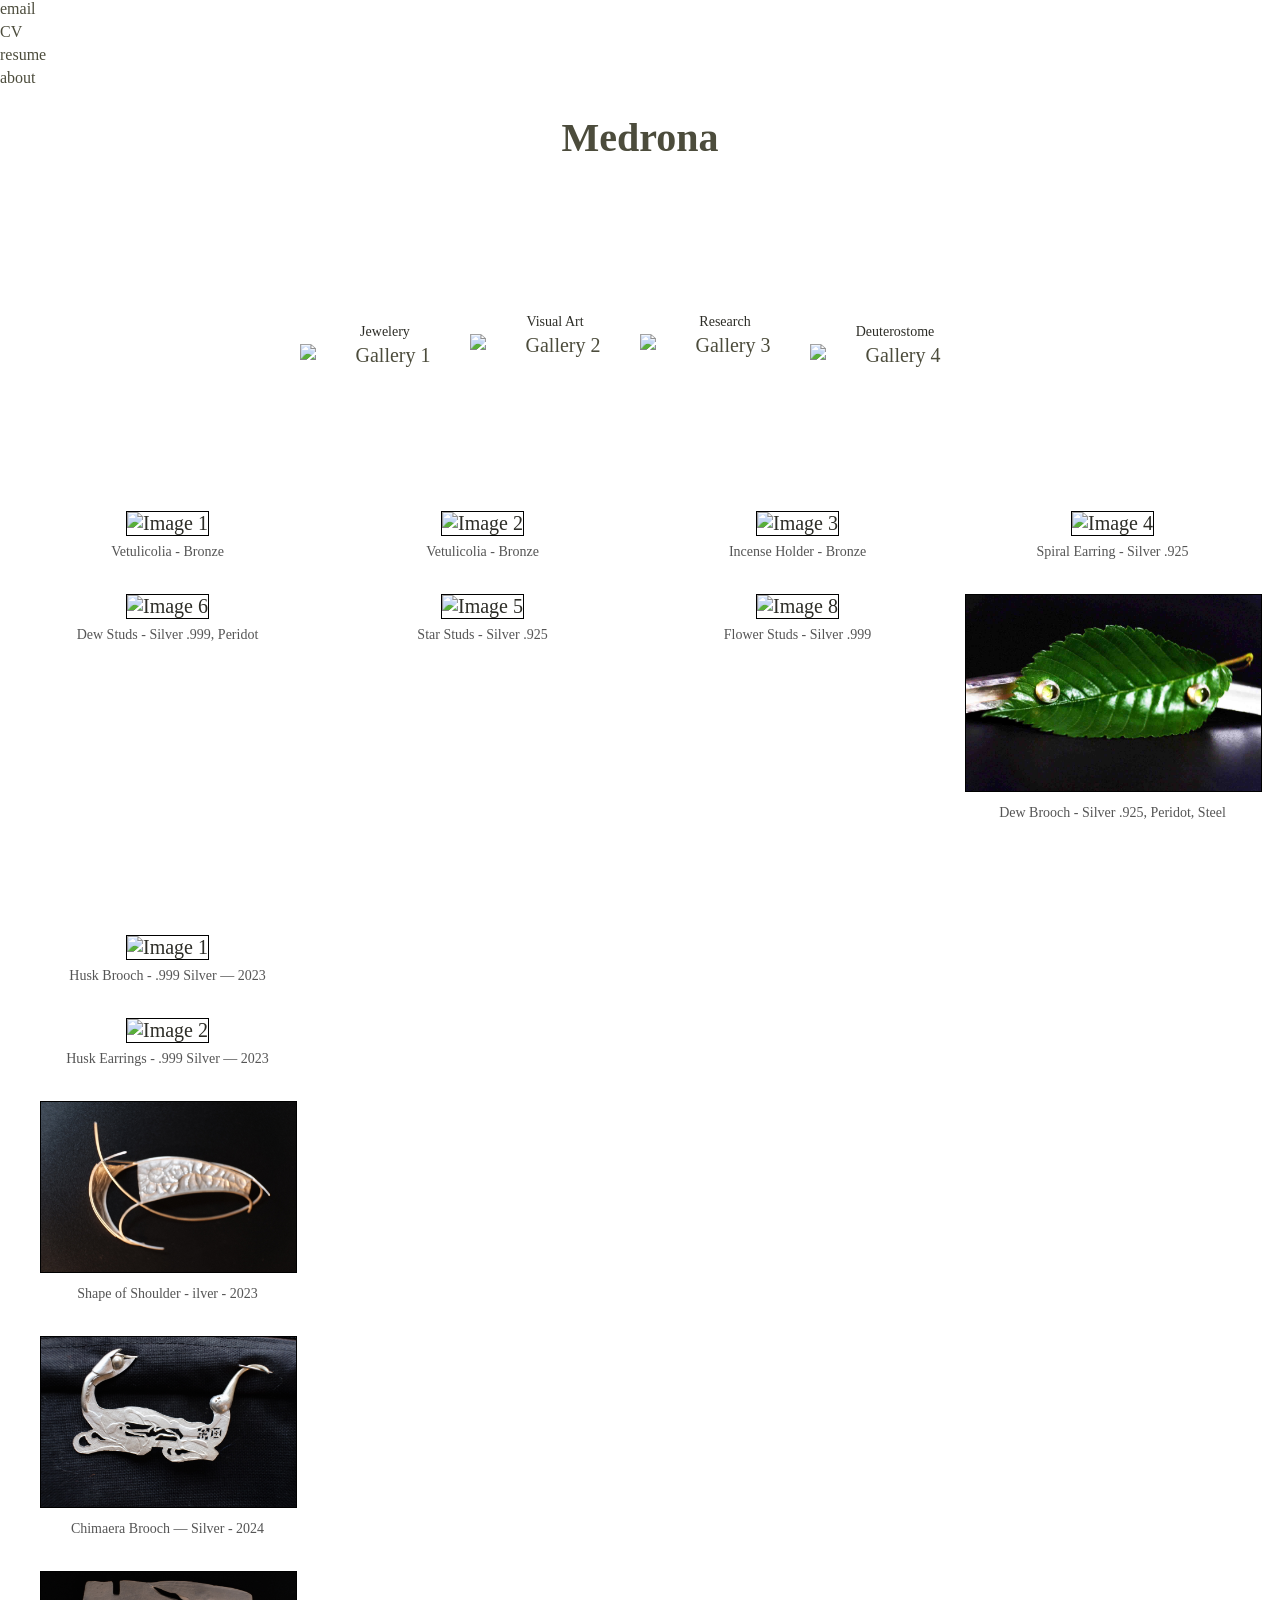
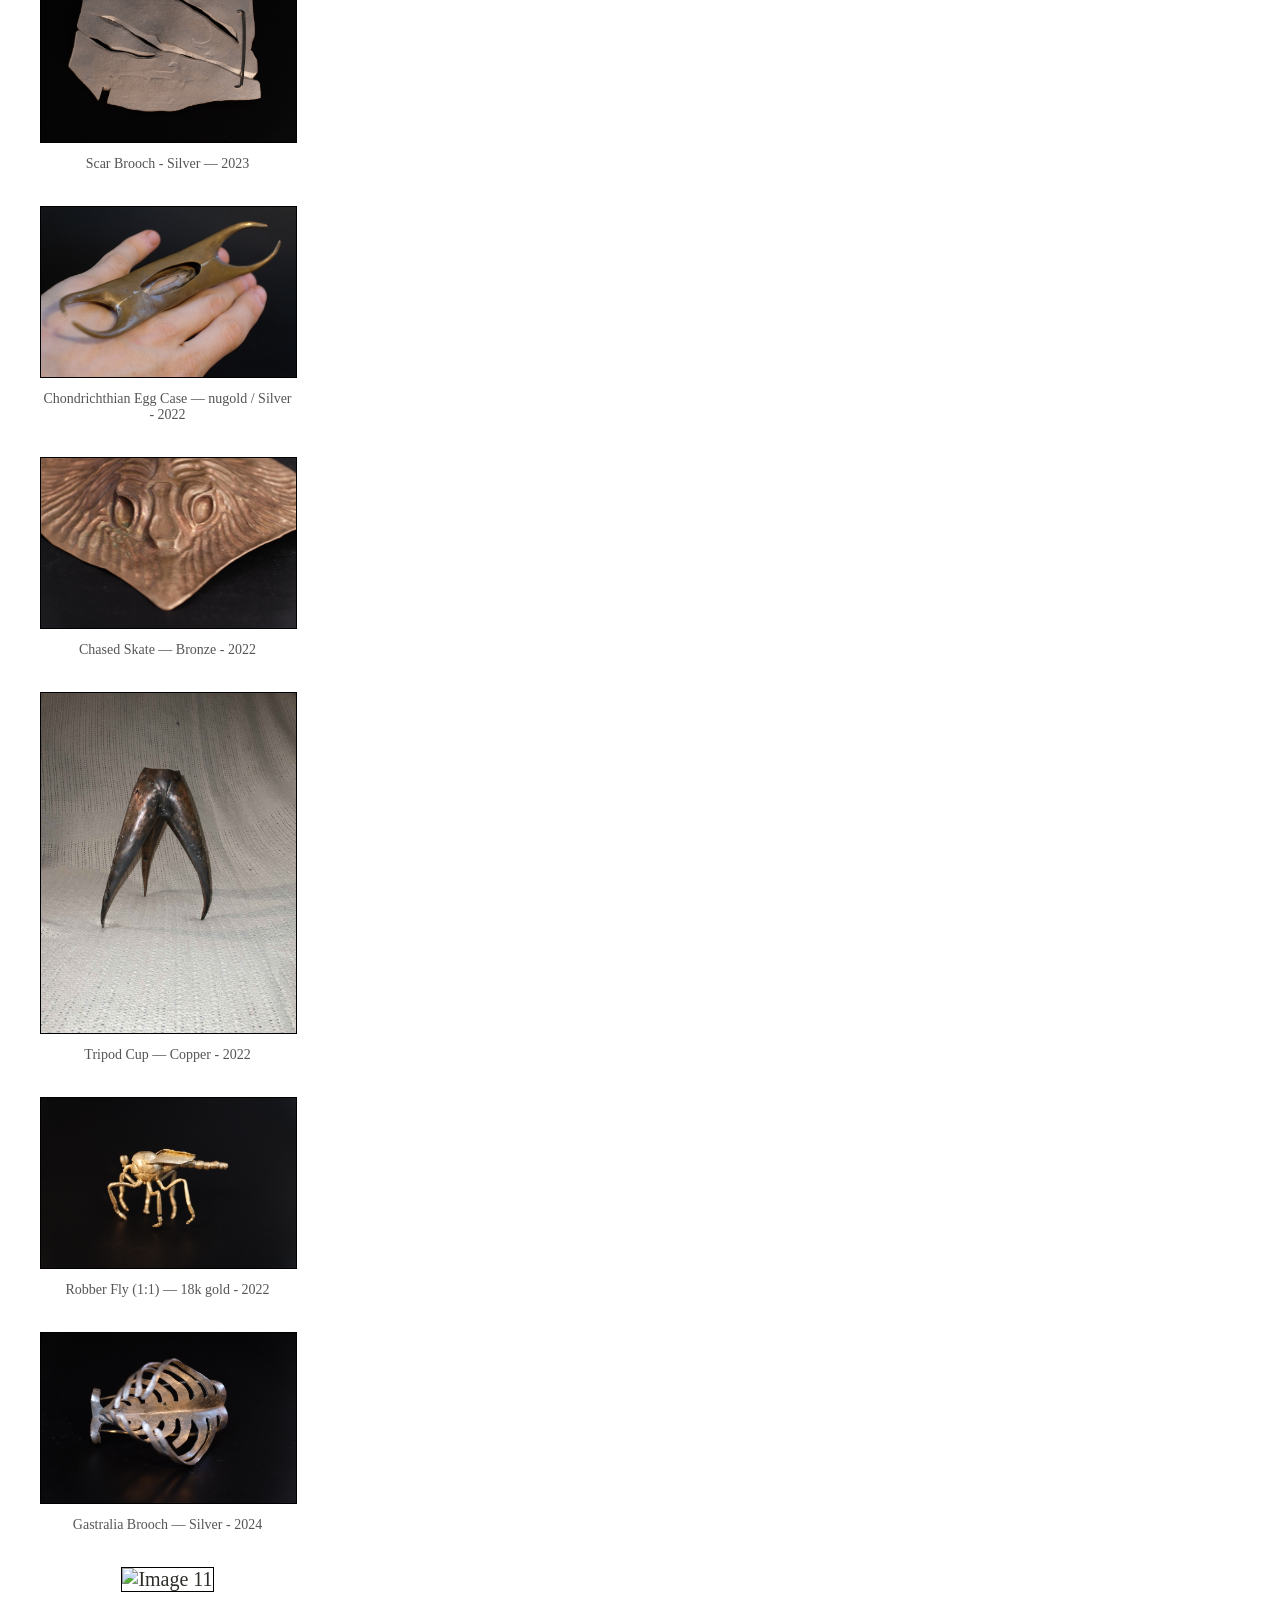
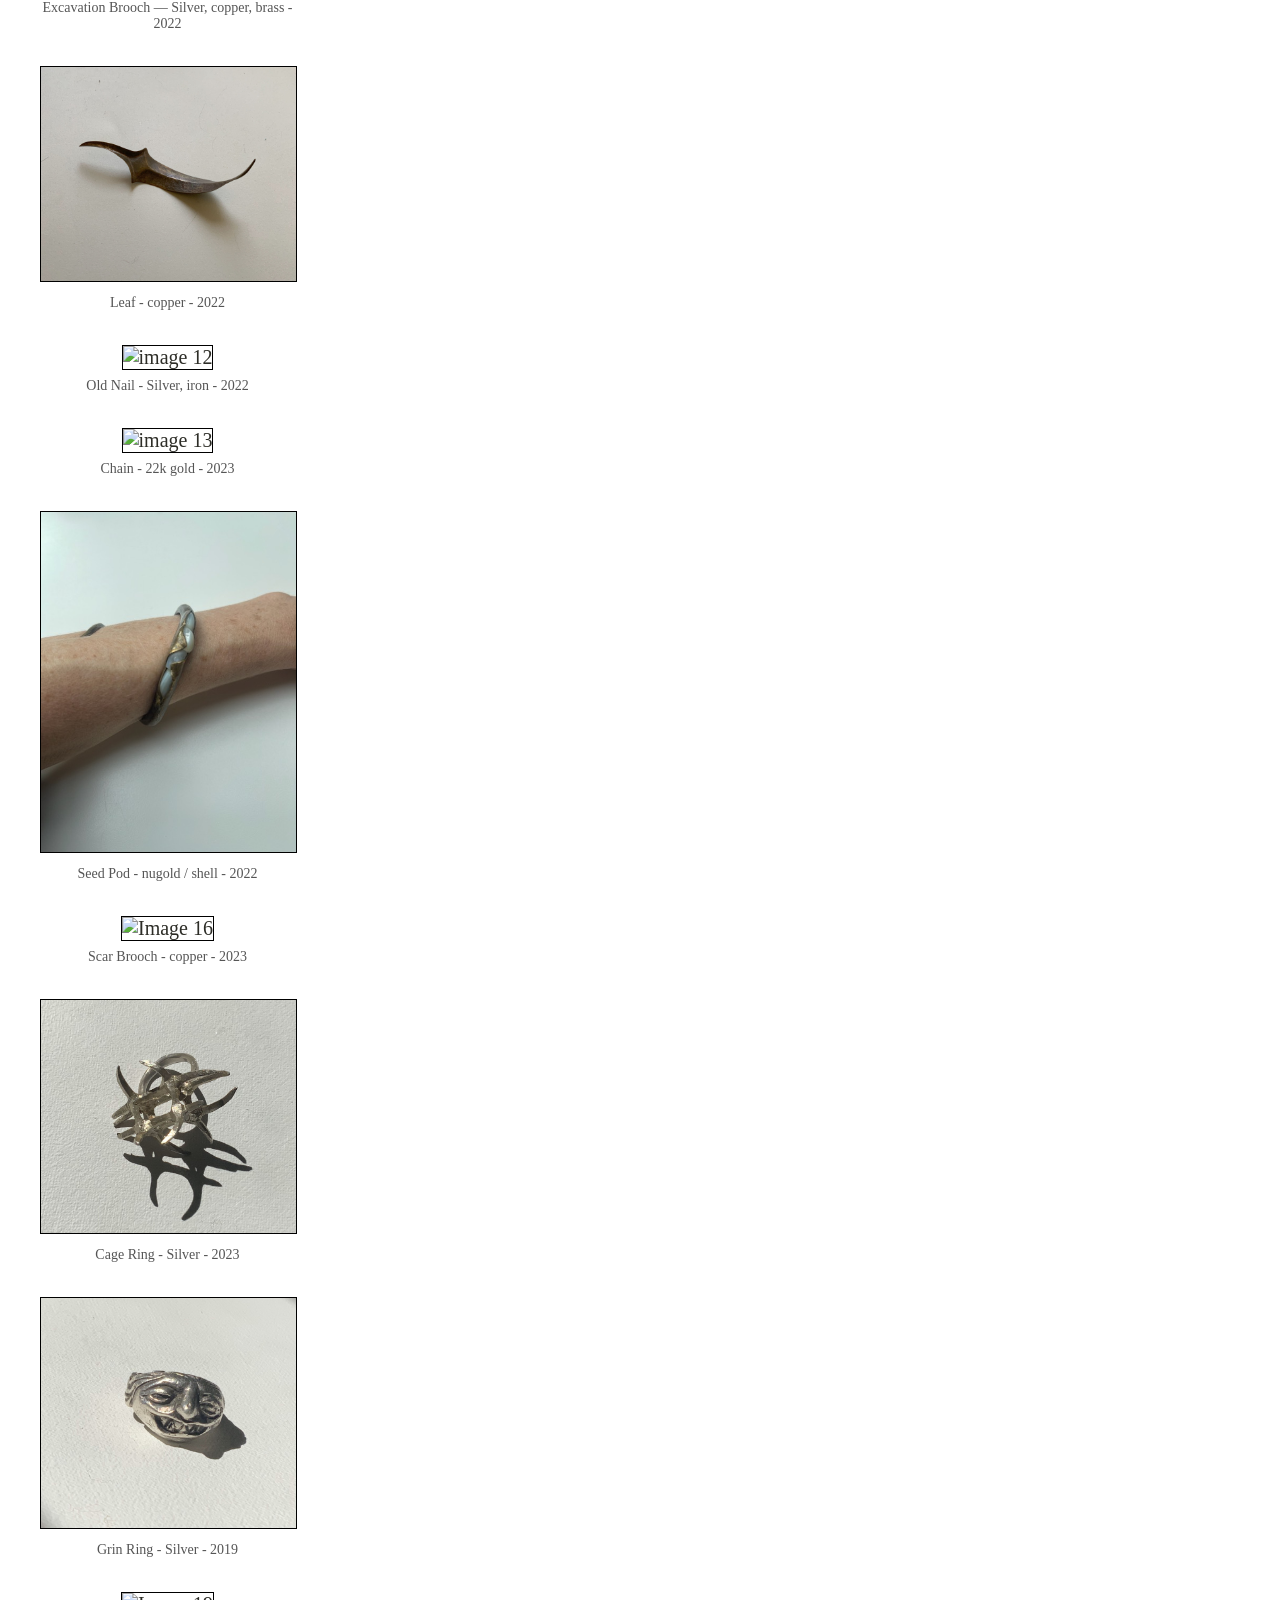
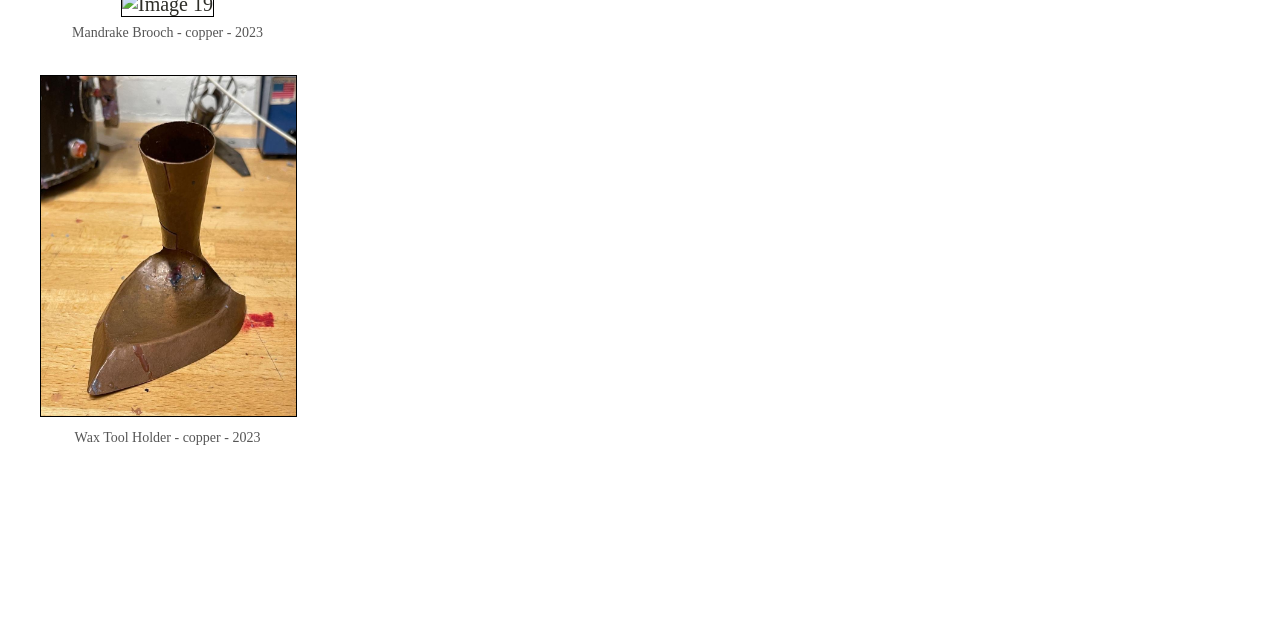
==== commit 2701f61e: "Update gallery1.html" ====
--- a/gallery1.html
+++ b/gallery1.html
@@ -207,61 +207,60 @@
  <div class="gallery-grid">
         <div class="gallery-item">
           <img src="1vetuli1" alt="Image 1" class="modal-opener" />
-          <p>Vetulicolia</p>
+          <p>Vetulicolia - Bronze</p>
         </div>
         <div class="gallery-item">
           <img src="images/2cast3" alt="Image 2" class="modal-opener" />
-          <p>Vetulicolia</p>
+          <p>Vetulicolia - Bronze</p>
         </div>
         <div class="gallery-item">
           <img src="images/2cast2" alt="Image 3" class="modal-opener" />
-          <p>3</p>
+          <p>Incense Holder - Bronze</p>
         </div>
         <div class="gallery-item">
           <img src="images/2earring4.JPG" alt="Image 4" class="modal-opener" />
-          <p>4</p>
-        </div>
-        <div class="gallery-item">
+          <p>Spiral Earring - Silver .925</p>
+        </div>
+        <div class="gallery-item">
+          <img src="images/2studs2.JPG" alt="Image 6" class="modal-opener" />
+          <p>Dew Studs - Silver .999, Peridot</p>
+        </div>
+     <div class="gallery-item">
           <img src="images/2studs4.JPG" alt="Image 5" class="modal-opener" />
-          <p>5</p>
-        </div>
-        <div class="gallery-item">
-          <img src="images/2studs2.JPG" alt="Image 6" class="modal-opener" />
-          <p>6</p>
-        </div>
-        <div class="gallery-item">
-          <img src="images/2studs1.JPG" alt="Image 7" class="modal-opener" />
-          <p>7</p>
+          <p>Star Studs - Silver .925</p>
+        </div>
+        <div class="gallery-item">
+          <img src="images/2studs1.jpg" alt="Image 8" class="modal-opener" />
+          <p>Flower Studs - Silver .999</p>
         </div>
         <div class="gallery-item">
           <img src="images/2brooch10.jpg" alt="Image 8" class="modal-opener" />
-          <p>8</p>
-        </div>
-      
+          <p>Dew Brooch - Silver .925, Peridot, Steel</p>
+        </div>
       <div class="gallery-grid">
         <div class="gallery-item">
           <img src="images/2brooch5.JPG" alt="Image 1" class="modal-opener" />
-          <p>Husk Brooch - .999 silver — 2023</p>
+          <p>Husk Brooch - .999 Silver — 2023</p>
         </div>
         <div class="gallery-item">
           <img src="images/2earring1.JPG" alt="Image 2" class="modal-opener" />
-          <p>Husk Earrings - .999 silver — 2023</p>
+          <p>Husk Earrings - .999 Silver — 2023</p>
         </div>
         <div class="gallery-item">
           <img src="images/2brooch3.JPG" alt="Image 3" class="modal-opener" />
-          <p>Shape of Shoulder - silver - 2023</p>
+          <p>Shape of Shoulder - ilver - 2023</p>
         </div>
         <div class="gallery-item">
           <img src="images/2brooch4.5.JPG" alt="Image 4" class="modal-opener" />
-          <p>Chimaera Brooch — silver - 2024</p>
+          <p>Chimaera Brooch — Silver - 2024</p>
         </div>
         <div class="gallery-item">
           <img src="images/2brooch1.JPG" alt="Image 5" class="modal-opener" />
-          <p>Scar Brooch - silver — 2023</p>
+          <p>Scar Brooch - Silver — 2023</p>
         </div>
         <div class="gallery-item">
           <img src="images/2hollow1.JPG" alt="Image 6" class="modal-opener" />
-          <p>Chondrichthian Egg Case — nugold / silver - 2022</p>
+          <p>Chondrichthian Egg Case — nugold / Silver - 2022</p>
         </div>
         <div class="gallery-item">
           <img src="images/2skate1.JPG" alt="Image 7" class="modal-opener" />
@@ -281,7 +280,7 @@
         </div>
         <div class="gallery-item">
           <img src="images/2brooch6.png" alt="Image 11" class="modal-opener" />
-          <p>Excavation Brooch — silver, copper, brass - 2022</p>
+          <p>Excavation Brooch — Silver, copper, brass - 2022</p>
         </div>
         <div class="gallery-item">
           <img src="images/2hollow3.jpg" alt="image 11" class="modal-opener" />
@@ -289,7 +288,7 @@
         </div>
         <div class="gallery-item">
           <img src="images/2chain2.jpg" alt="image 12" class="modal-opener" />
-          <p>Old Nail - silver, iron - 2022</p>
+          <p>Old Nail - Silver, iron - 2022</p>
         </div>
         <div class="gallery-item">
           <img src="images/2chain1.jpg" alt="image 13" class="modal-opener" />
@@ -305,11 +304,11 @@
         </div>
         <div class="gallery-item">
           <img src="images/2ring9.jpg" alt="Image 17" class="modal-opener" />
-          <p>Cage Ring - silver - 2023</p>
+          <p>Cage Ring - Silver - 2023</p>
         </div>
         <div class="gallery-item">
           <img src="images/2ring11.jpg" alt="Image 18" class="modal-opener" />
-          <p>Grin Ring - silver - 2019</p>
+          <p>Grin Ring - Silver - 2019</p>
         </div>
         <div class="gallery-item">
           <img src="images/2brooch8.jpg" alt="Image 19" class="modal-opener" />
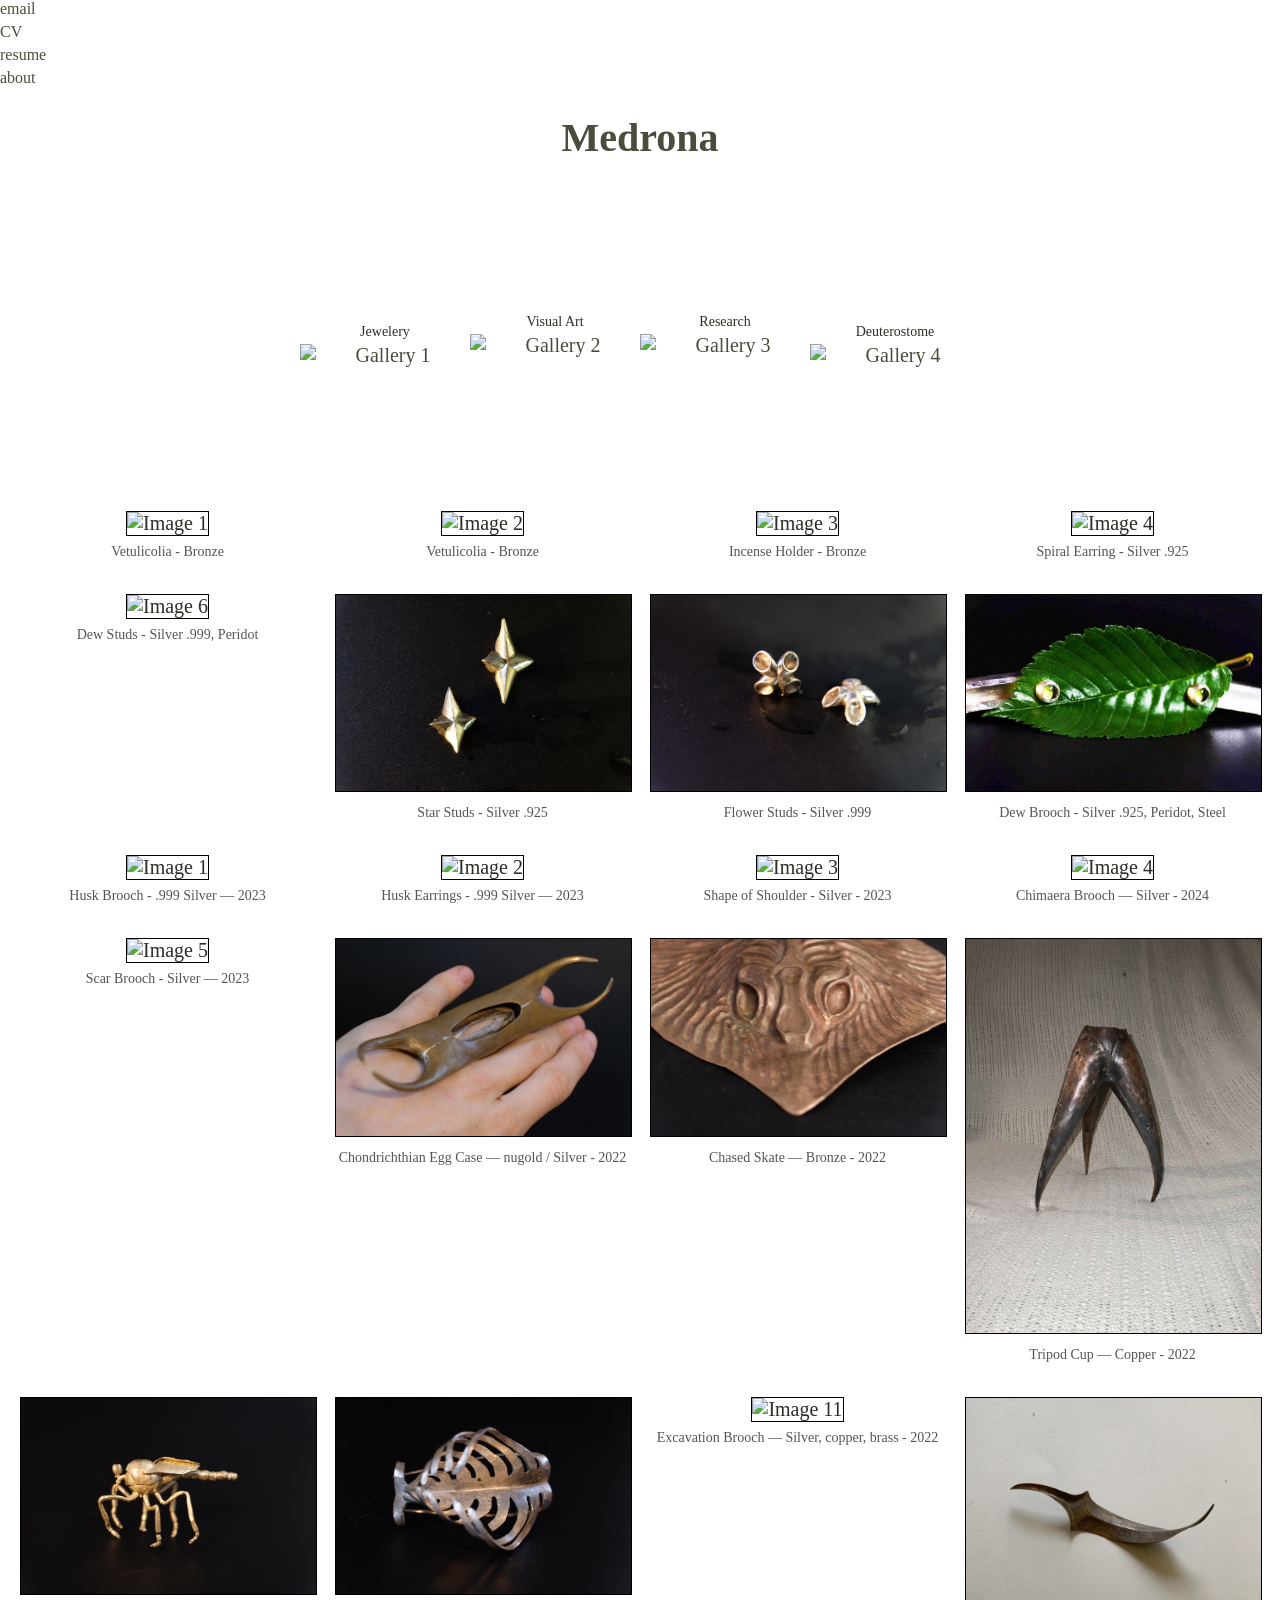
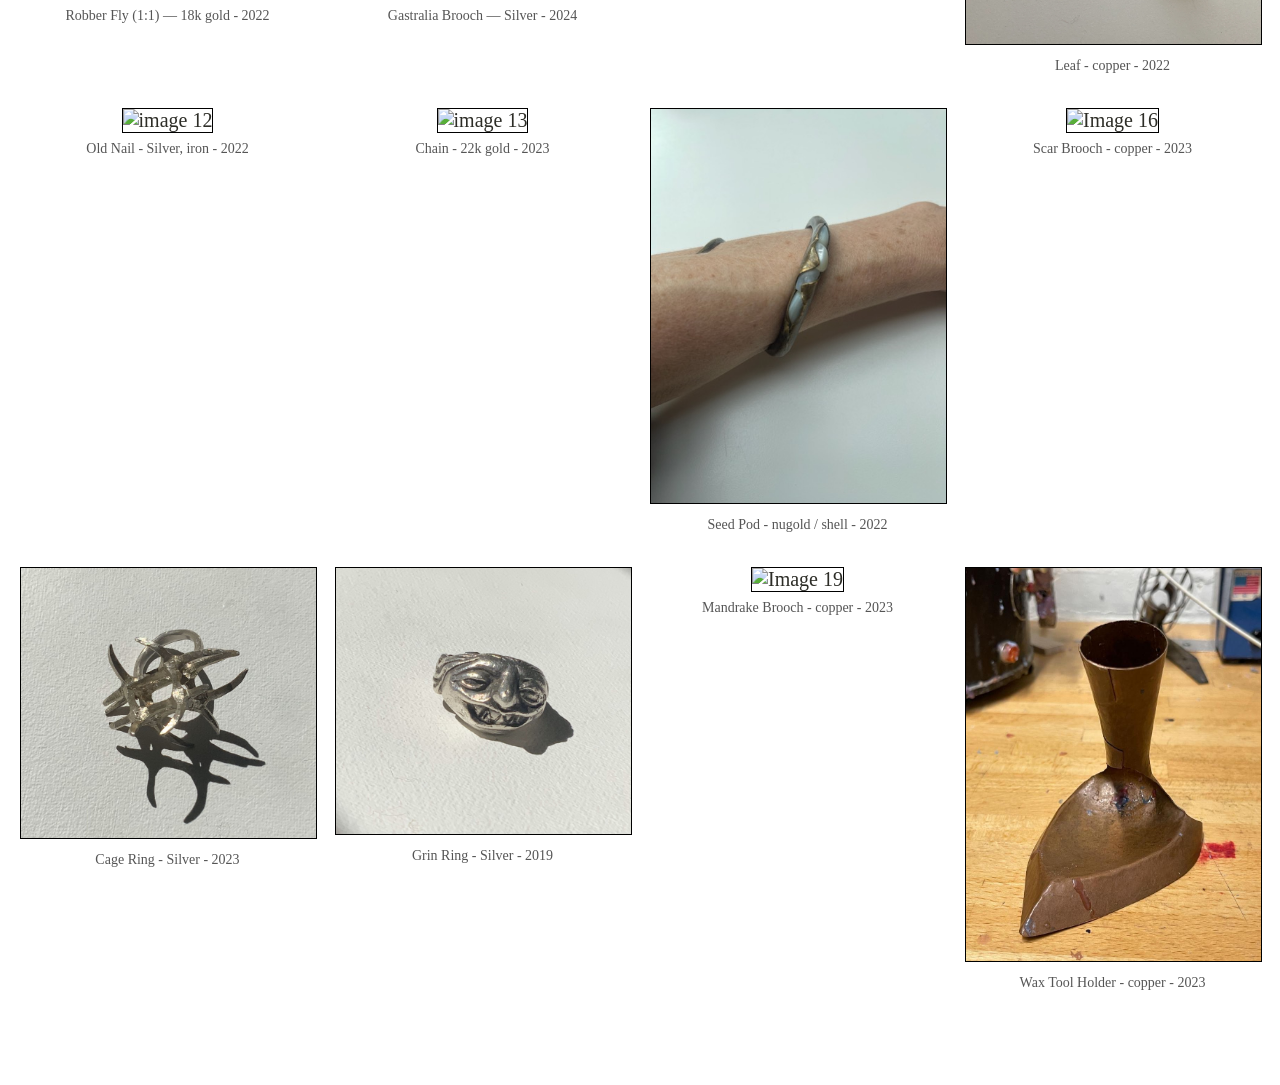
==== commit 33127c28: "Update gallery1.html" ====
--- a/gallery1.html
+++ b/gallery1.html
@@ -3,7 +3,7 @@
   <head>
     <meta charset="UTF-8" />
     <meta name="viewport" content="width=device-width, initial-scale=1.0" />
-    <title>SilverGarden</title>
+    <title>MedronaMetals</title>
     <link rel="stylesheet" href="style.css" />
     <style>
       .gallery-buttons {
@@ -206,15 +206,15 @@
 
  <div class="gallery-grid">
         <div class="gallery-item">
-          <img src="1vetuli1" alt="Image 1" class="modal-opener" />
+          <img src="images/1vetuli1.JPG" alt="Image 1" class="modal-opener" />
           <p>Vetulicolia - Bronze</p>
         </div>
         <div class="gallery-item">
-          <img src="images/2cast3" alt="Image 2" class="modal-opener" />
+          <img src="images/2cast3.JPG" alt="Image 2" class="modal-opener" />
           <p>Vetulicolia - Bronze</p>
         </div>
         <div class="gallery-item">
-          <img src="images/2cast2" alt="Image 3" class="modal-opener" />
+          <img src="images/2cast2.JPG" alt="Image 3" class="modal-opener" />
           <p>Incense Holder - Bronze</p>
         </div>
         <div class="gallery-item">
@@ -226,7 +226,7 @@
           <p>Dew Studs - Silver .999, Peridot</p>
         </div>
      <div class="gallery-item">
-          <img src="images/2studs4.JPG" alt="Image 5" class="modal-opener" />
+          <img src="images/2studs4.jpg" alt="Image 5" class="modal-opener" />
           <p>Star Studs - Silver .925</p>
         </div>
         <div class="gallery-item">
@@ -237,25 +237,24 @@
           <img src="images/2brooch10.jpg" alt="Image 8" class="modal-opener" />
           <p>Dew Brooch - Silver .925, Peridot, Steel</p>
         </div>
-      <div class="gallery-grid">
-        <div class="gallery-item">
-          <img src="images/2brooch5.JPG" alt="Image 1" class="modal-opener" />
+        <div class="gallery-item">
+          <img src="images/2brooch5.jpg" alt="Image 1" class="modal-opener" />
           <p>Husk Brooch - .999 Silver — 2023</p>
         </div>
         <div class="gallery-item">
-          <img src="images/2earring1.JPG" alt="Image 2" class="modal-opener" />
+          <img src="images/2earring1.jpg" alt="Image 2" class="modal-opener" />
           <p>Husk Earrings - .999 Silver — 2023</p>
         </div>
         <div class="gallery-item">
-          <img src="images/2brooch3.JPG" alt="Image 3" class="modal-opener" />
-          <p>Shape of Shoulder - ilver - 2023</p>
-        </div>
-        <div class="gallery-item">
-          <img src="images/2brooch4.5.JPG" alt="Image 4" class="modal-opener" />
+          <img src="images/2brooch3.jpg" alt="Image 3" class="modal-opener" />
+          <p>Shape of Shoulder - Silver - 2023</p>
+        </div>
+        <div class="gallery-item">
+          <img src="images/2brooch4.5.jpg" alt="Image 4" class="modal-opener" />
           <p>Chimaera Brooch — Silver - 2024</p>
         </div>
         <div class="gallery-item">
-          <img src="images/2brooch1.JPG" alt="Image 5" class="modal-opener" />
+          <img src="images/2brooch1.jpg" alt="Image 5" class="modal-opener" />
           <p>Scar Brooch - Silver — 2023</p>
         </div>
         <div class="gallery-item">
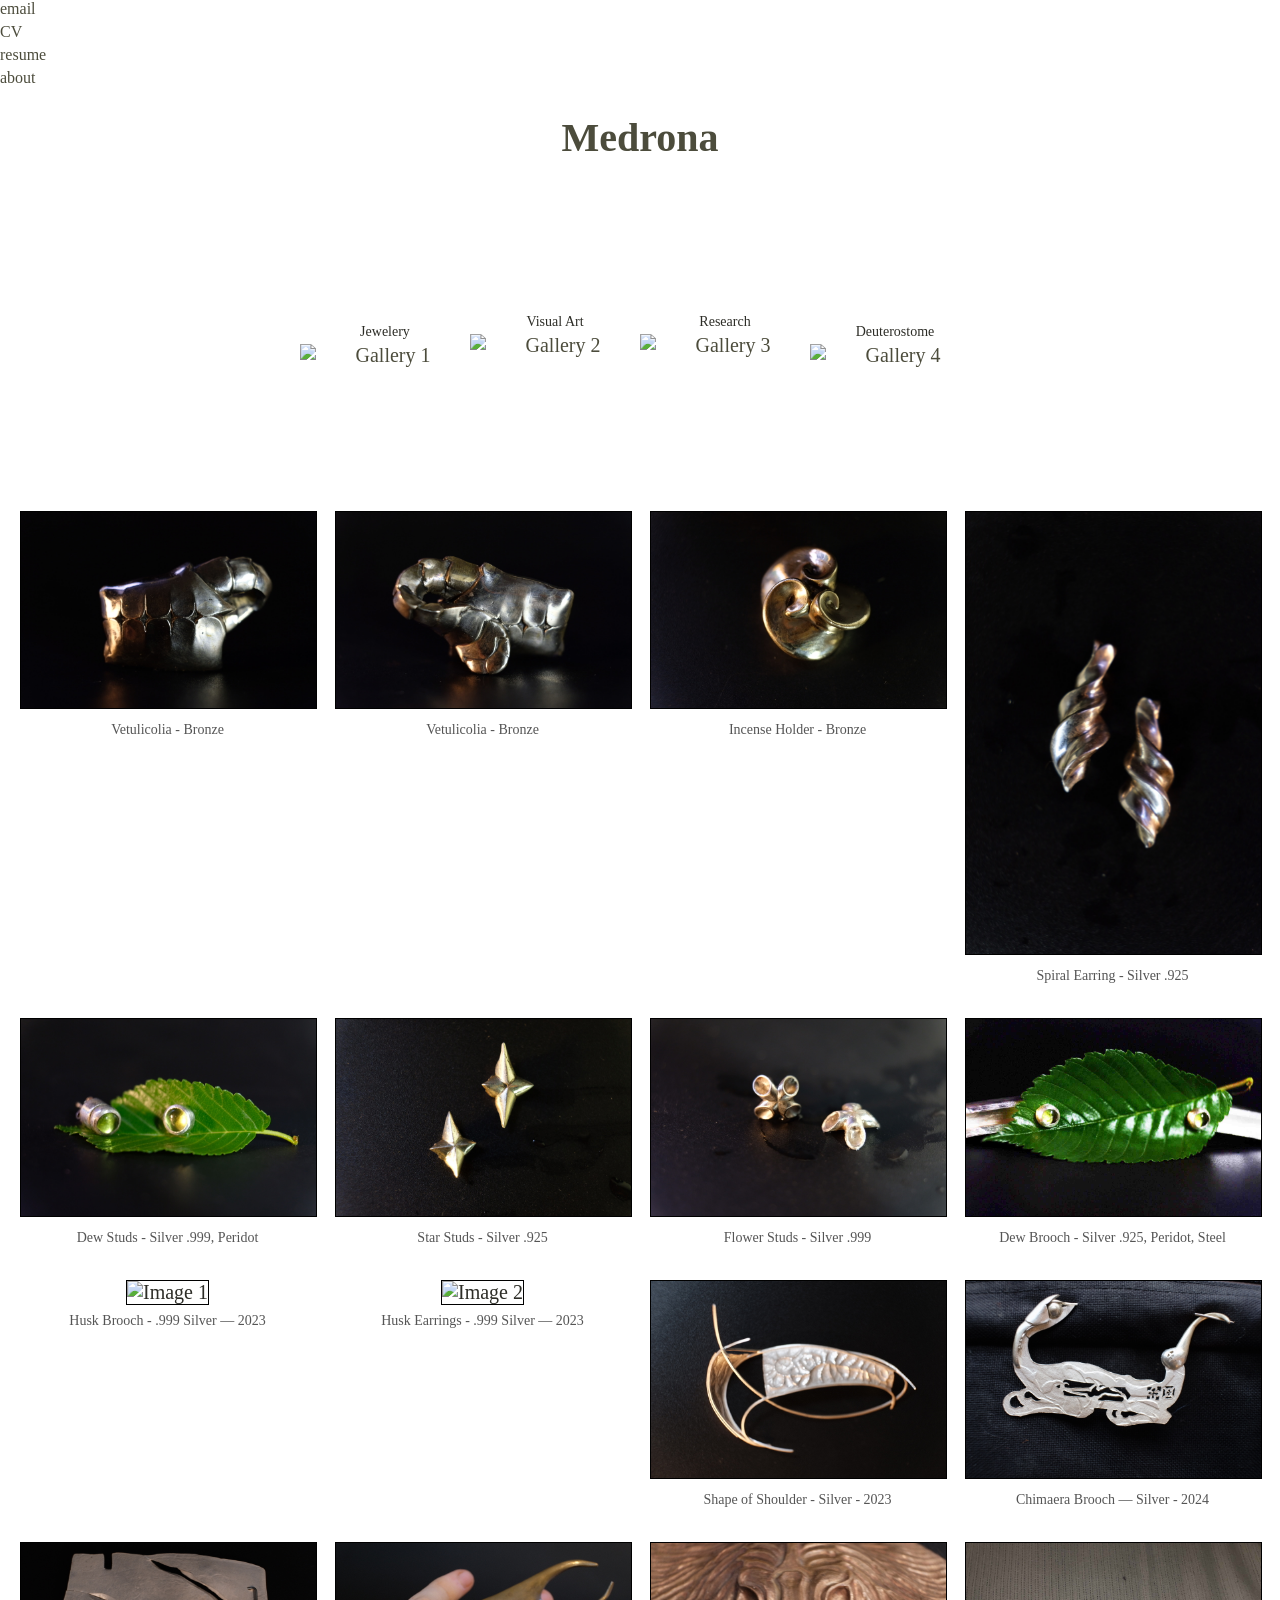
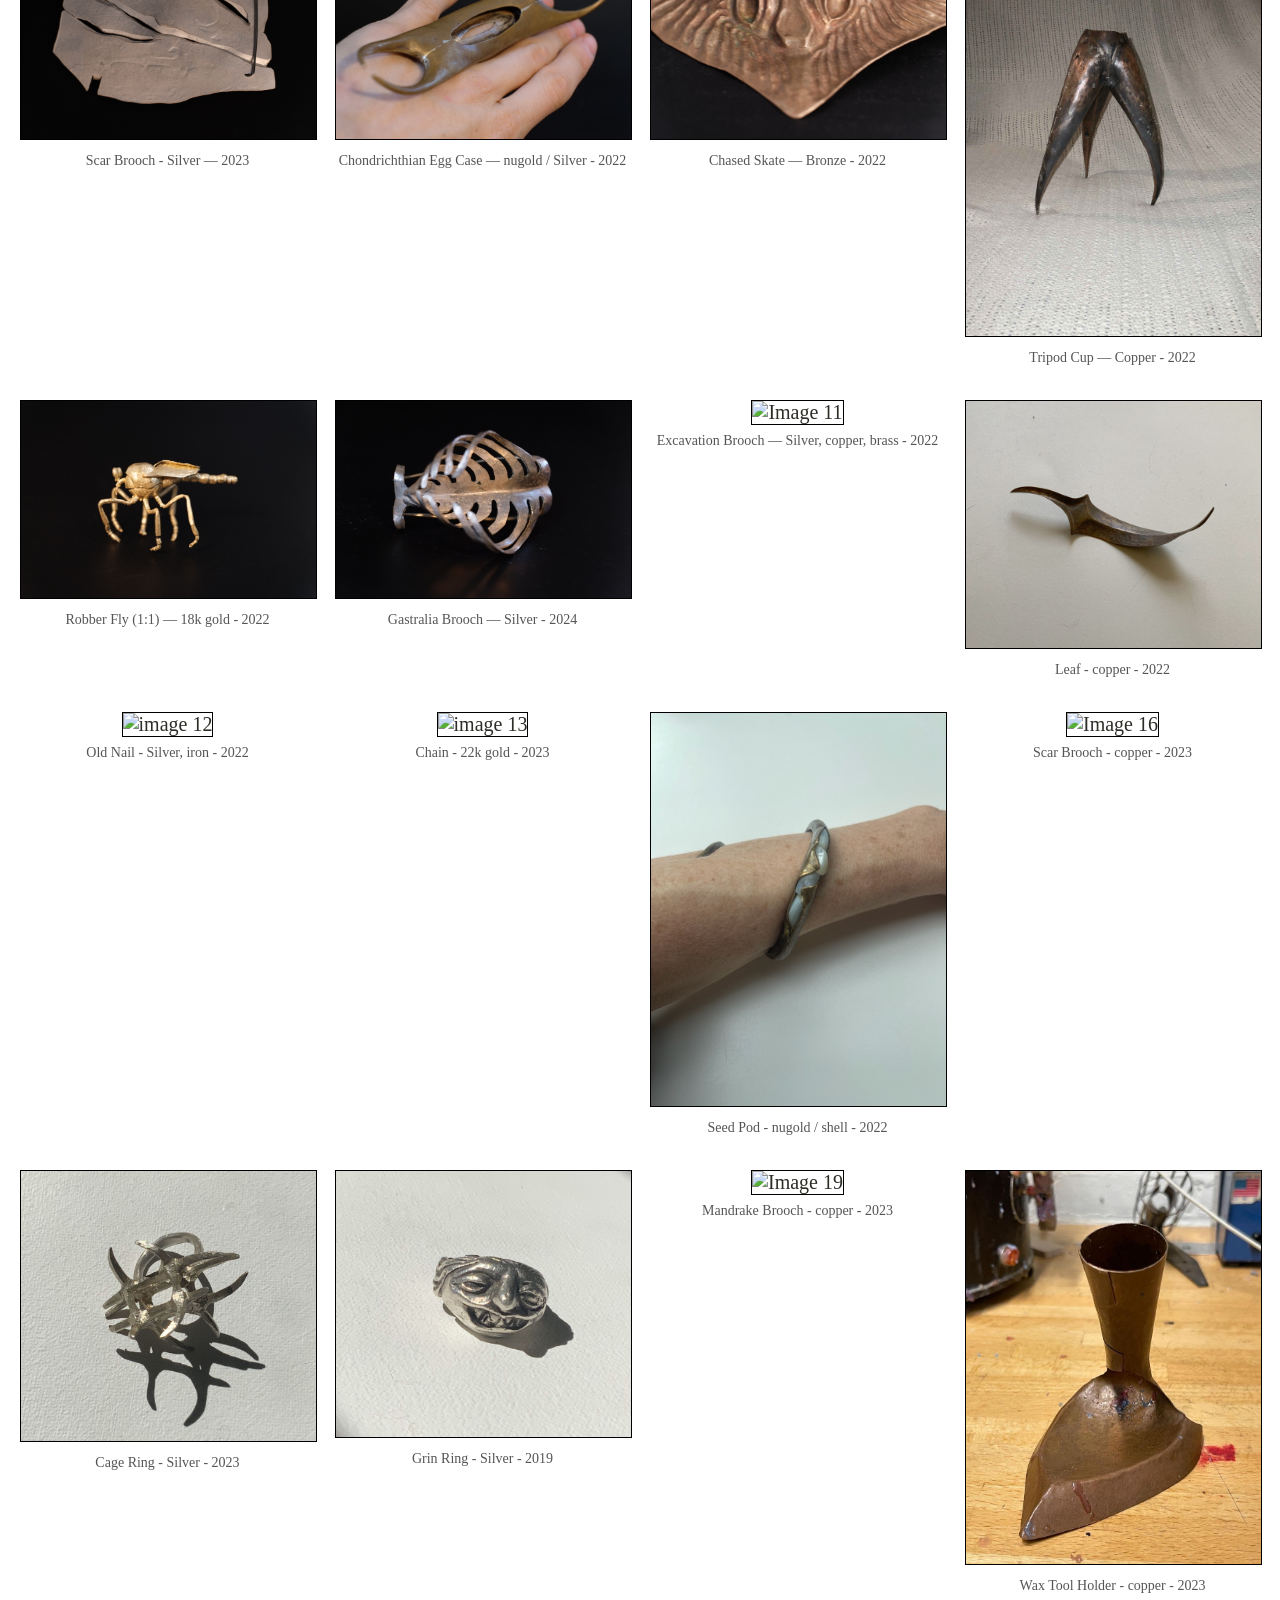
==== commit d80593d2: "Update gallery1.html" ====
--- a/gallery1.html
+++ b/gallery1.html
@@ -206,23 +206,23 @@
 
  <div class="gallery-grid">
         <div class="gallery-item">
-          <img src="images/1vetuli1.JPG" alt="Image 1" class="modal-opener" />
+          <img src="images/1vetuli1.jpg" alt="Image 1" class="modal-opener" />
           <p>Vetulicolia - Bronze</p>
         </div>
         <div class="gallery-item">
-          <img src="images/2cast3.JPG" alt="Image 2" class="modal-opener" />
+          <img src="images/2cast3.jpg" alt="Image 2" class="modal-opener" />
           <p>Vetulicolia - Bronze</p>
         </div>
         <div class="gallery-item">
-          <img src="images/2cast2.JPG" alt="Image 3" class="modal-opener" />
+          <img src="images/2cast2.jpg" alt="Image 3" class="modal-opener" />
           <p>Incense Holder - Bronze</p>
         </div>
         <div class="gallery-item">
-          <img src="images/2earring4.JPG" alt="Image 4" class="modal-opener" />
+          <img src="images/2earring4.jpg" alt="Image 4" class="modal-opener" />
           <p>Spiral Earring - Silver .925</p>
         </div>
         <div class="gallery-item">
-          <img src="images/2studs2.JPG" alt="Image 6" class="modal-opener" />
+          <img src="images/2studs2.jpg" alt="Image 6" class="modal-opener" />
           <p>Dew Studs - Silver .999, Peridot</p>
         </div>
      <div class="gallery-item">
@@ -238,23 +238,23 @@
           <p>Dew Brooch - Silver .925, Peridot, Steel</p>
         </div>
         <div class="gallery-item">
-          <img src="images/2brooch5.jpg" alt="Image 1" class="modal-opener" />
+          <img src="images/2brooch5.JPG" alt="Image 1" class="modal-opener" />
           <p>Husk Brooch - .999 Silver — 2023</p>
         </div>
         <div class="gallery-item">
-          <img src="images/2earring1.jpg" alt="Image 2" class="modal-opener" />
+          <img src="images/2earring1.JPG" alt="Image 2" class="modal-opener" />
           <p>Husk Earrings - .999 Silver — 2023</p>
         </div>
         <div class="gallery-item">
-          <img src="images/2brooch3.jpg" alt="Image 3" class="modal-opener" />
+          <img src="images/2brooch3.JPG" alt="Image 3" class="modal-opener" />
           <p>Shape of Shoulder - Silver - 2023</p>
         </div>
         <div class="gallery-item">
-          <img src="images/2brooch4.5.jpg" alt="Image 4" class="modal-opener" />
+          <img src="images/2brooch4.5.JPG" alt="Image 4" class="modal-opener" />
           <p>Chimaera Brooch — Silver - 2024</p>
         </div>
         <div class="gallery-item">
-          <img src="images/2brooch1.jpg" alt="Image 5" class="modal-opener" />
+          <img src="images/2brooch1.JPG" alt="Image 5" class="modal-opener" />
           <p>Scar Brooch - Silver — 2023</p>
         </div>
         <div class="gallery-item">
